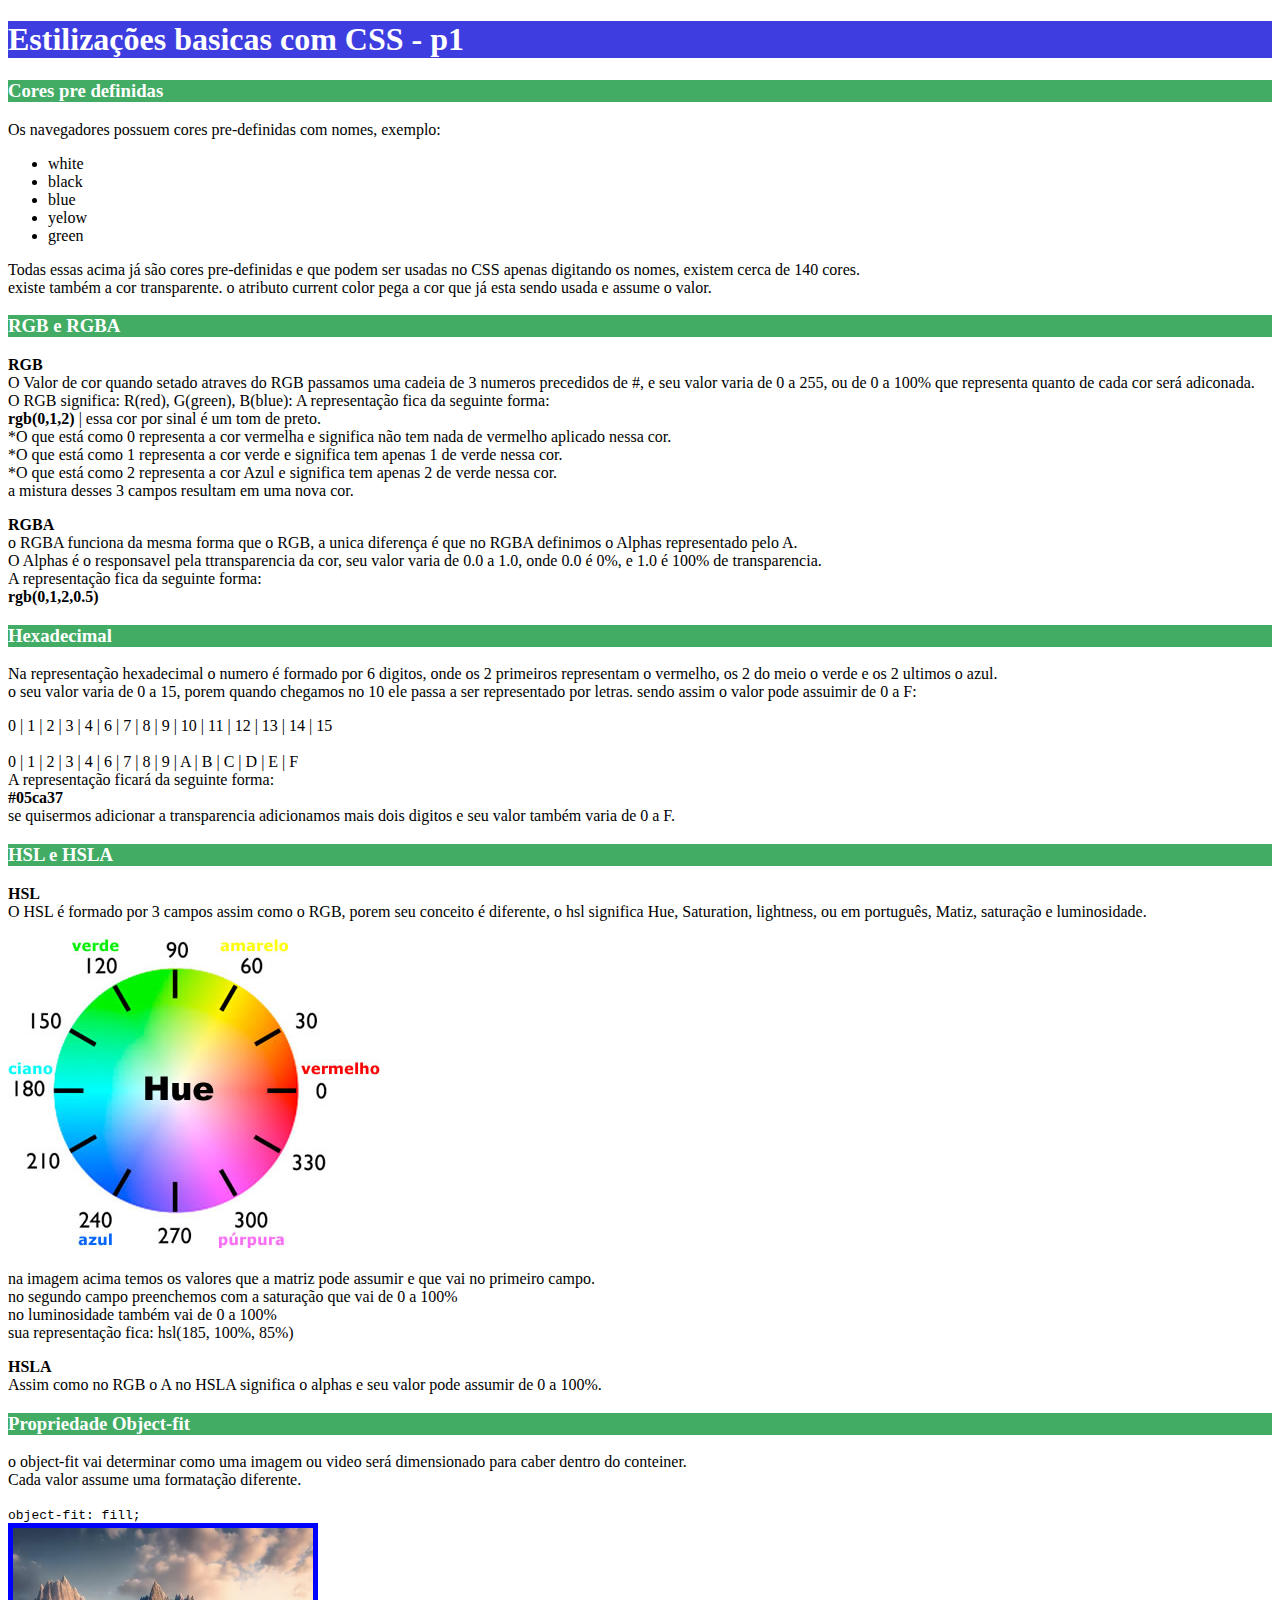
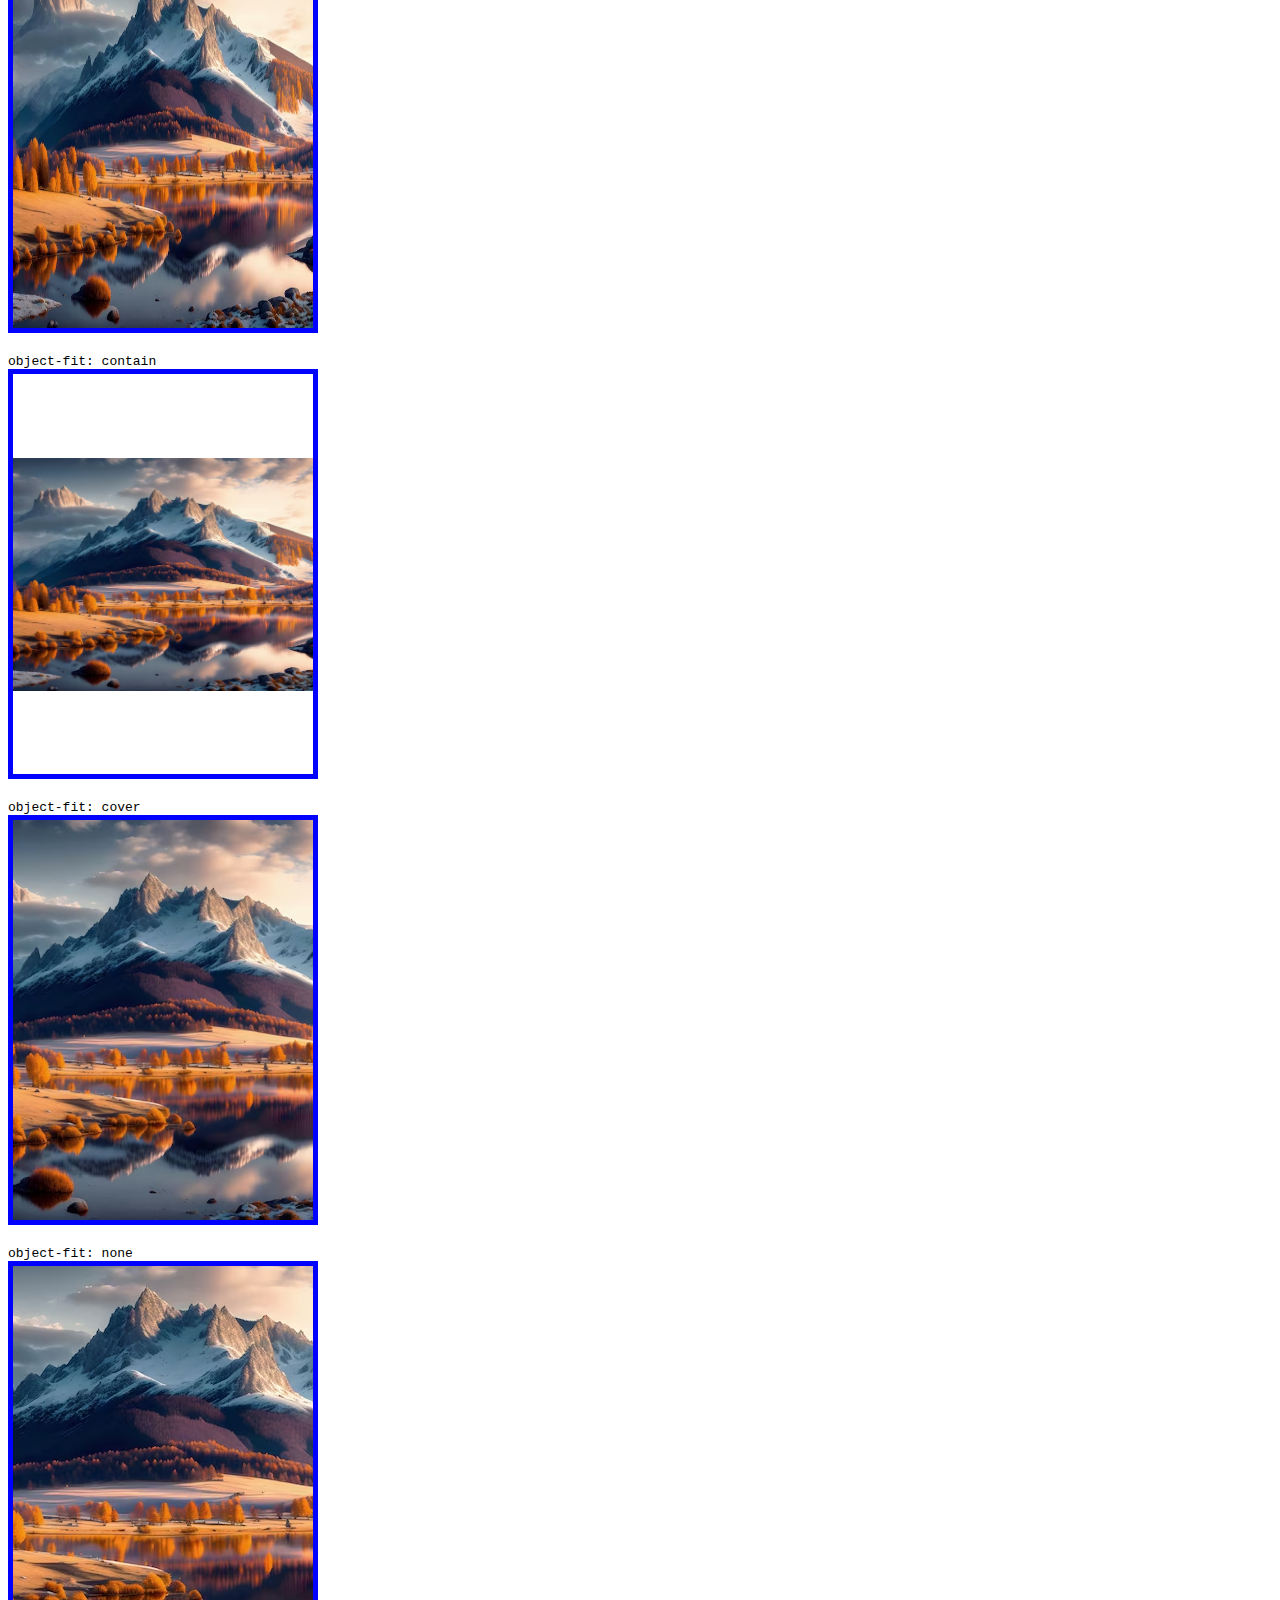
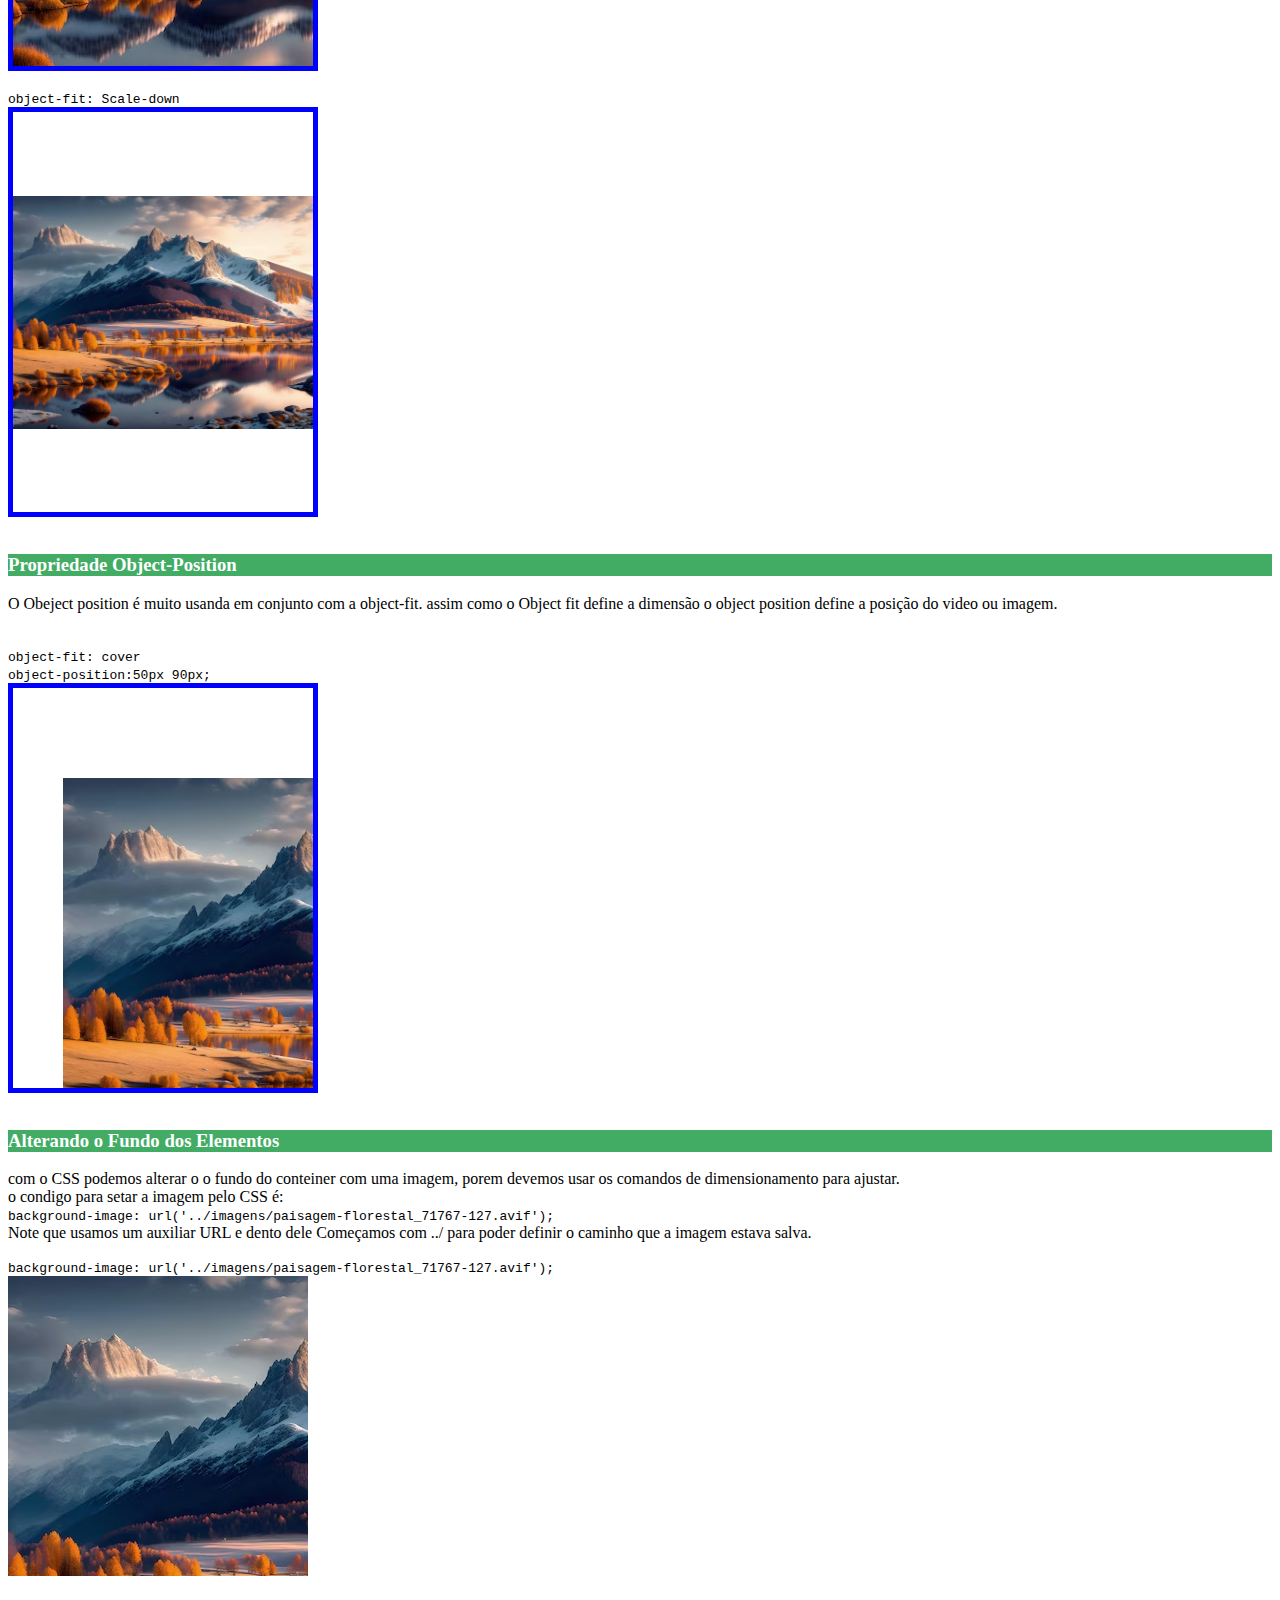
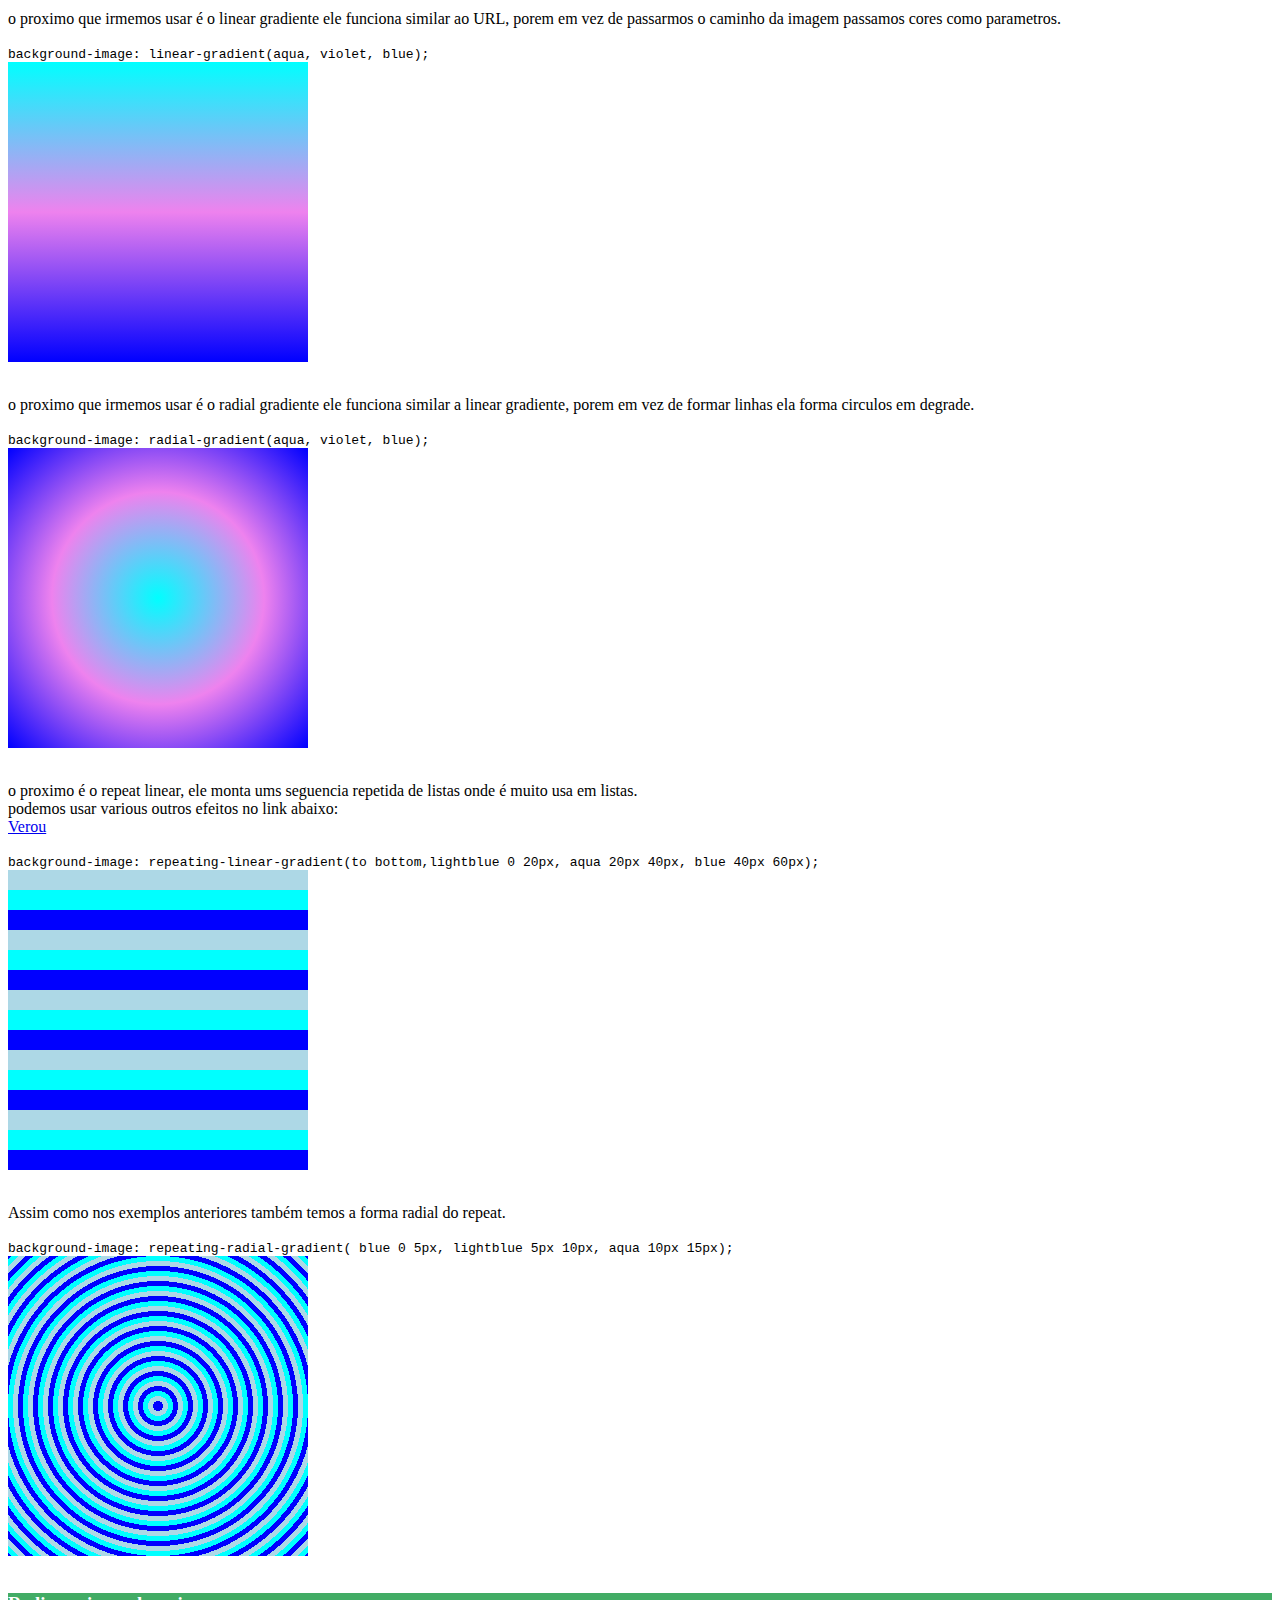
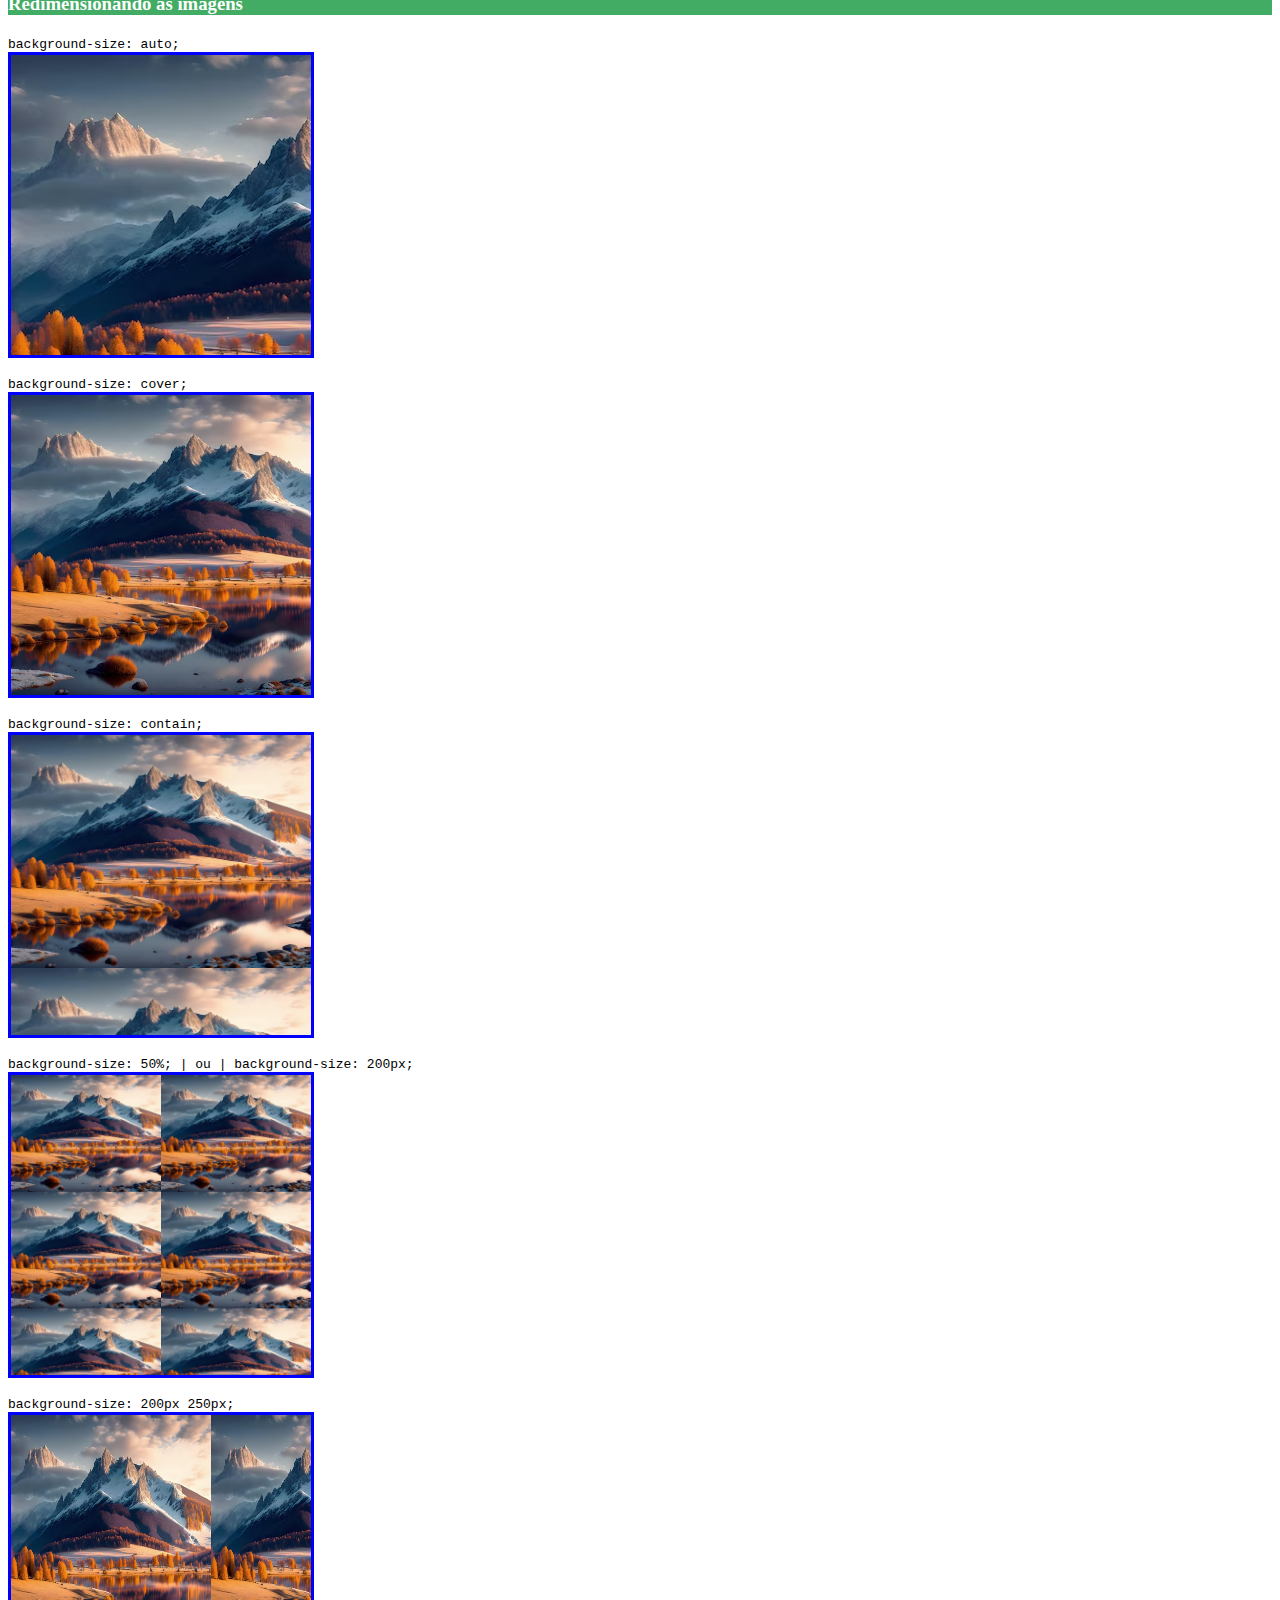
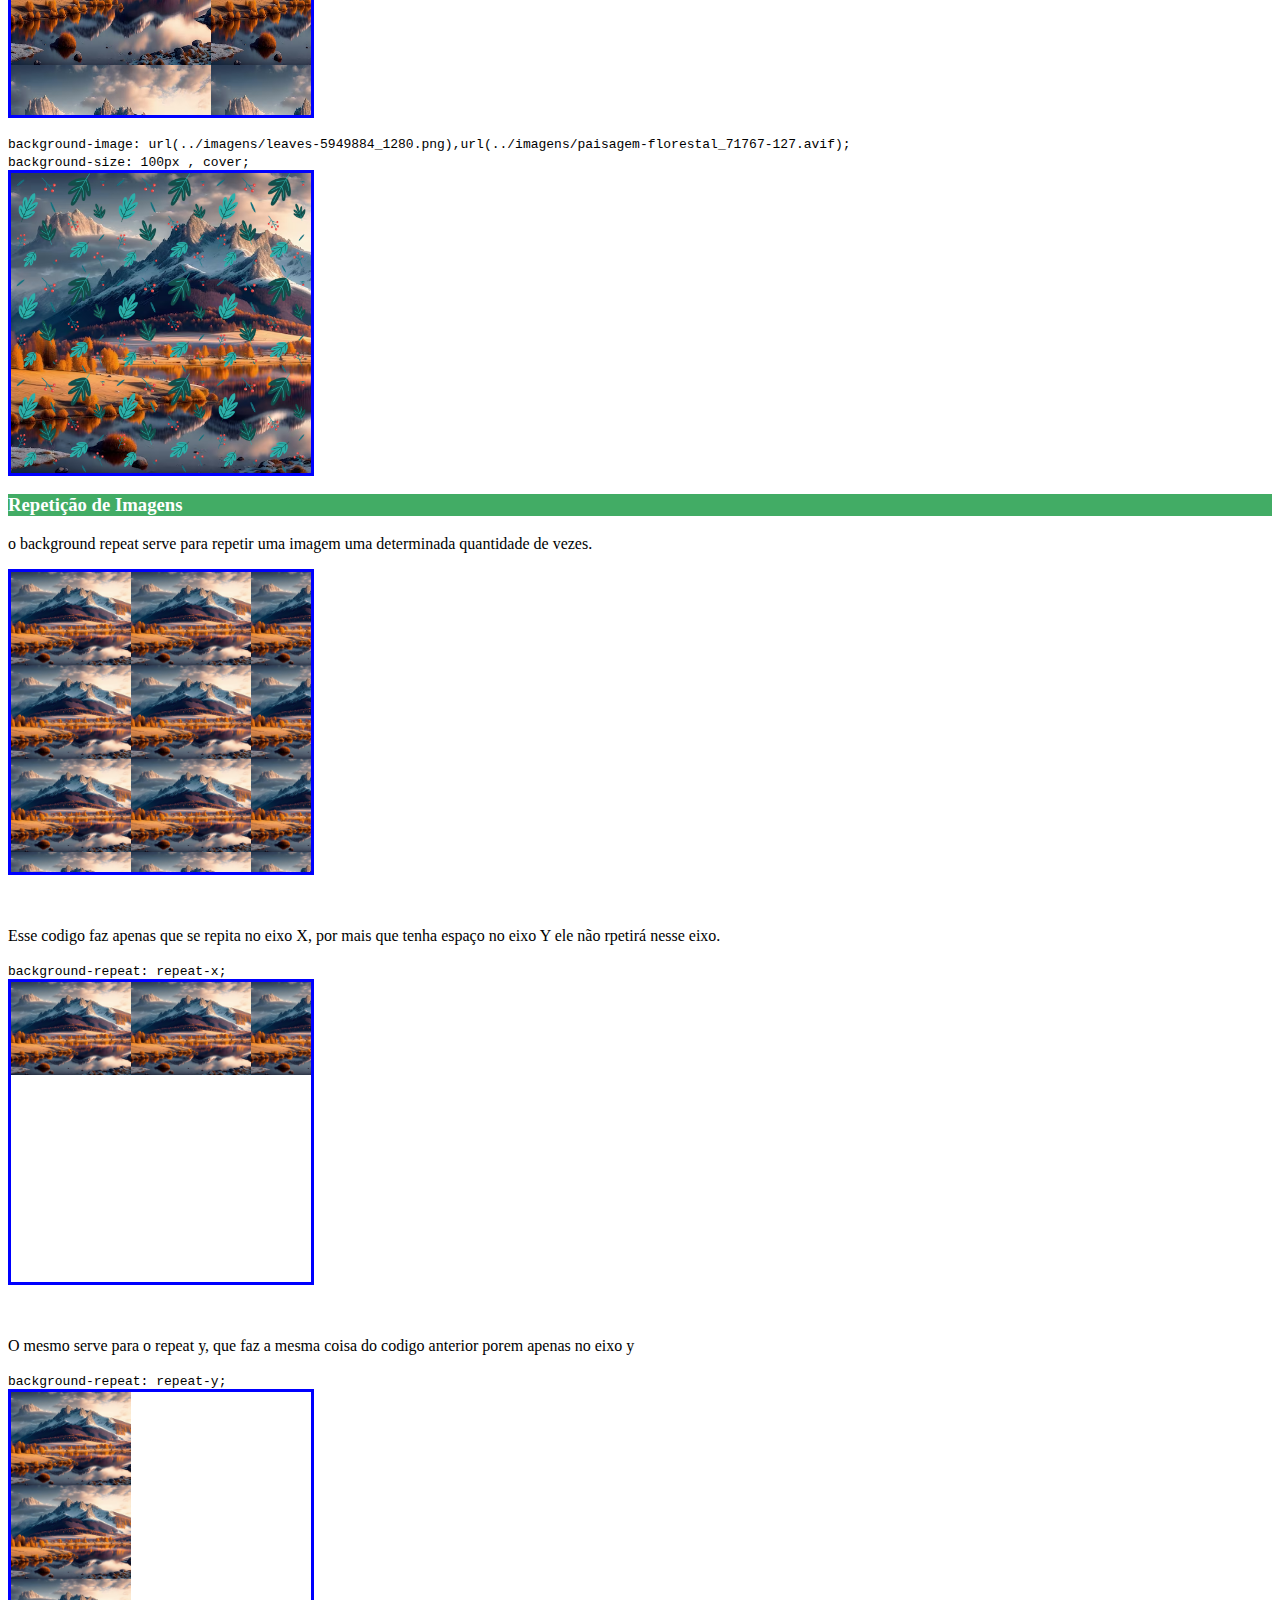
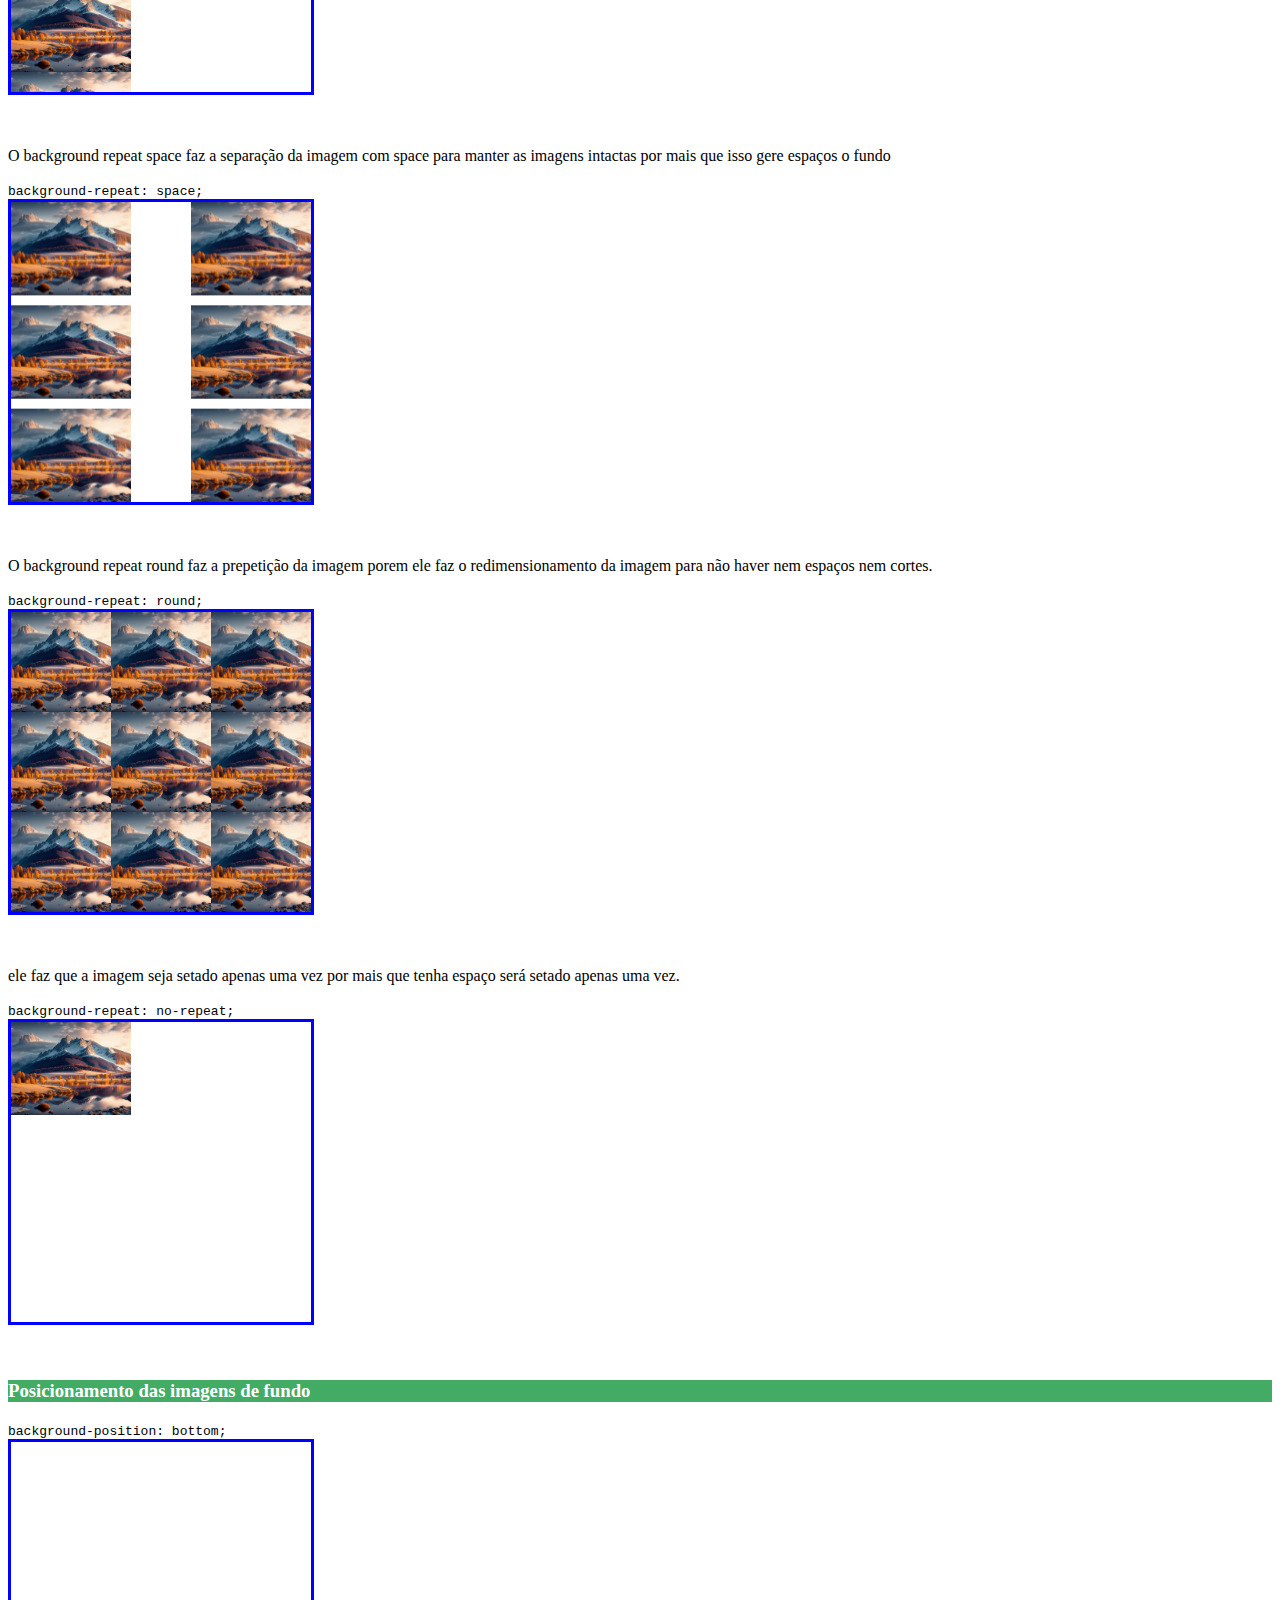
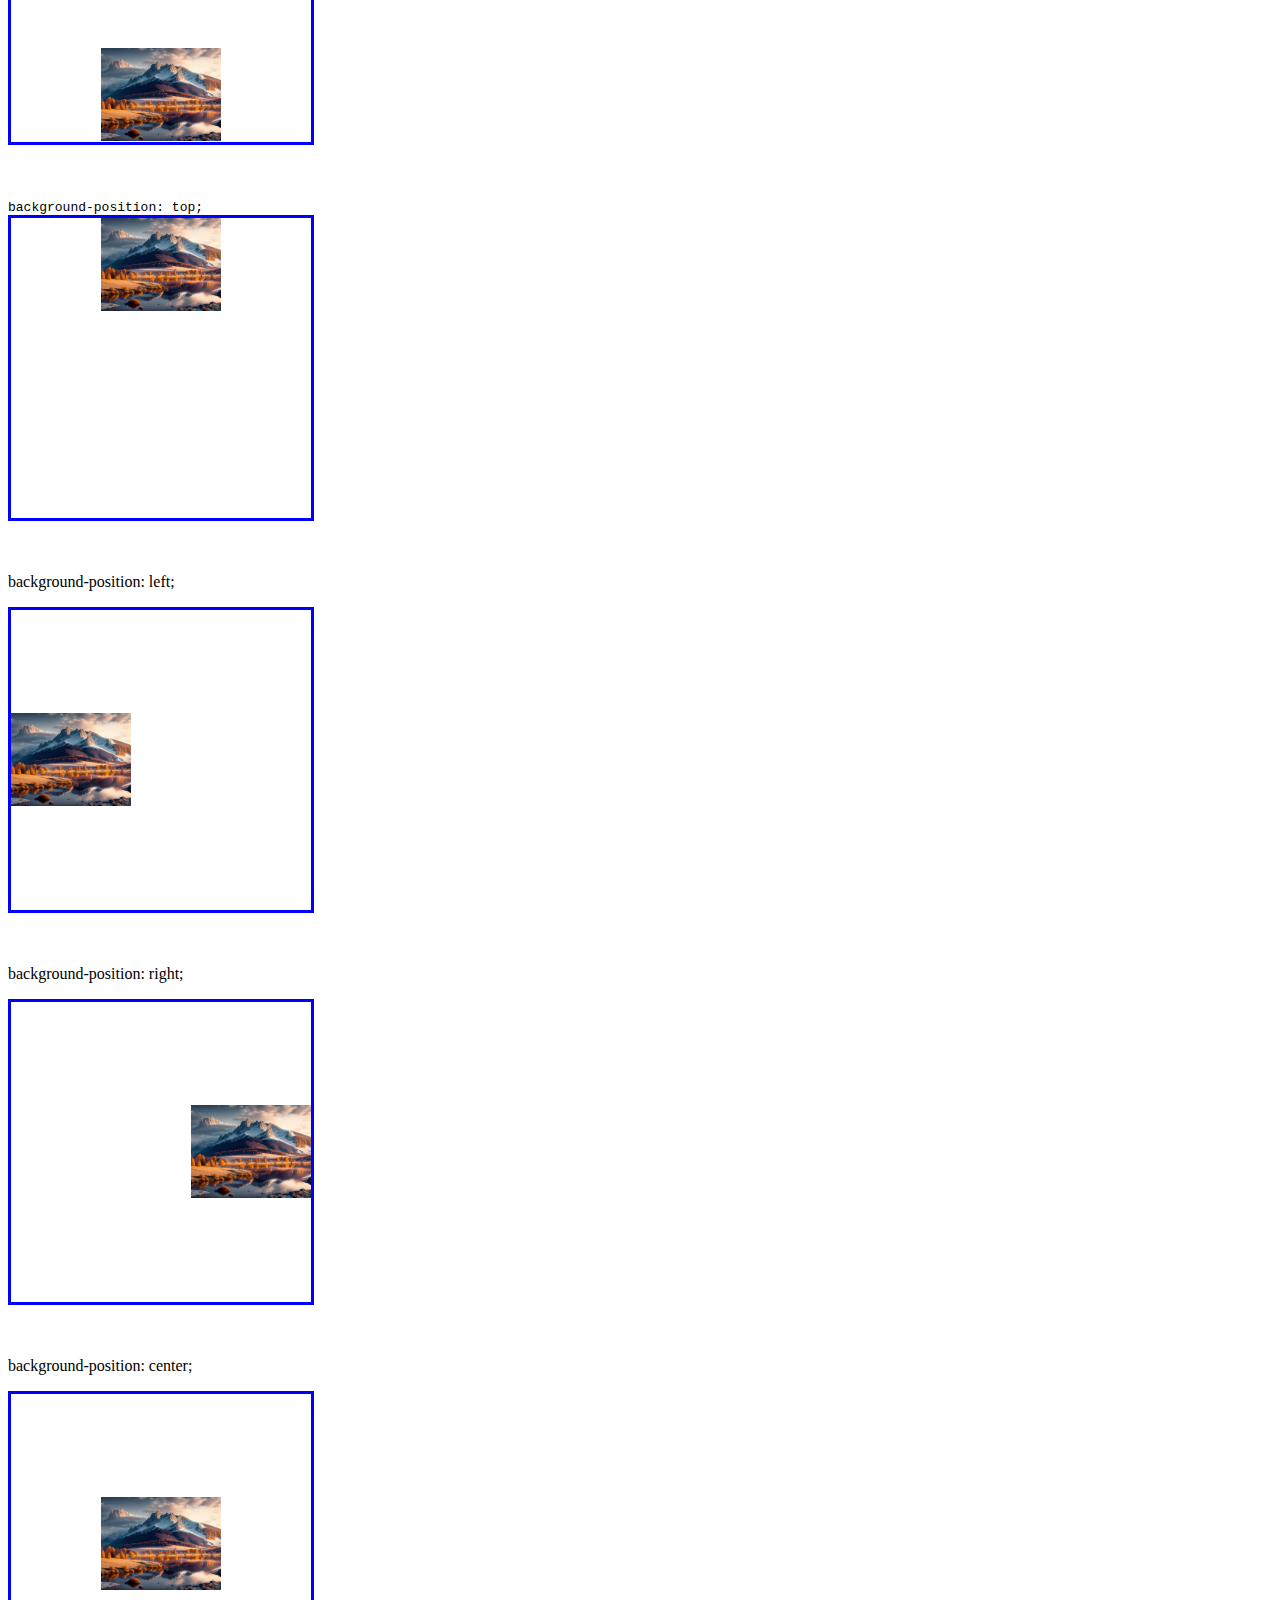
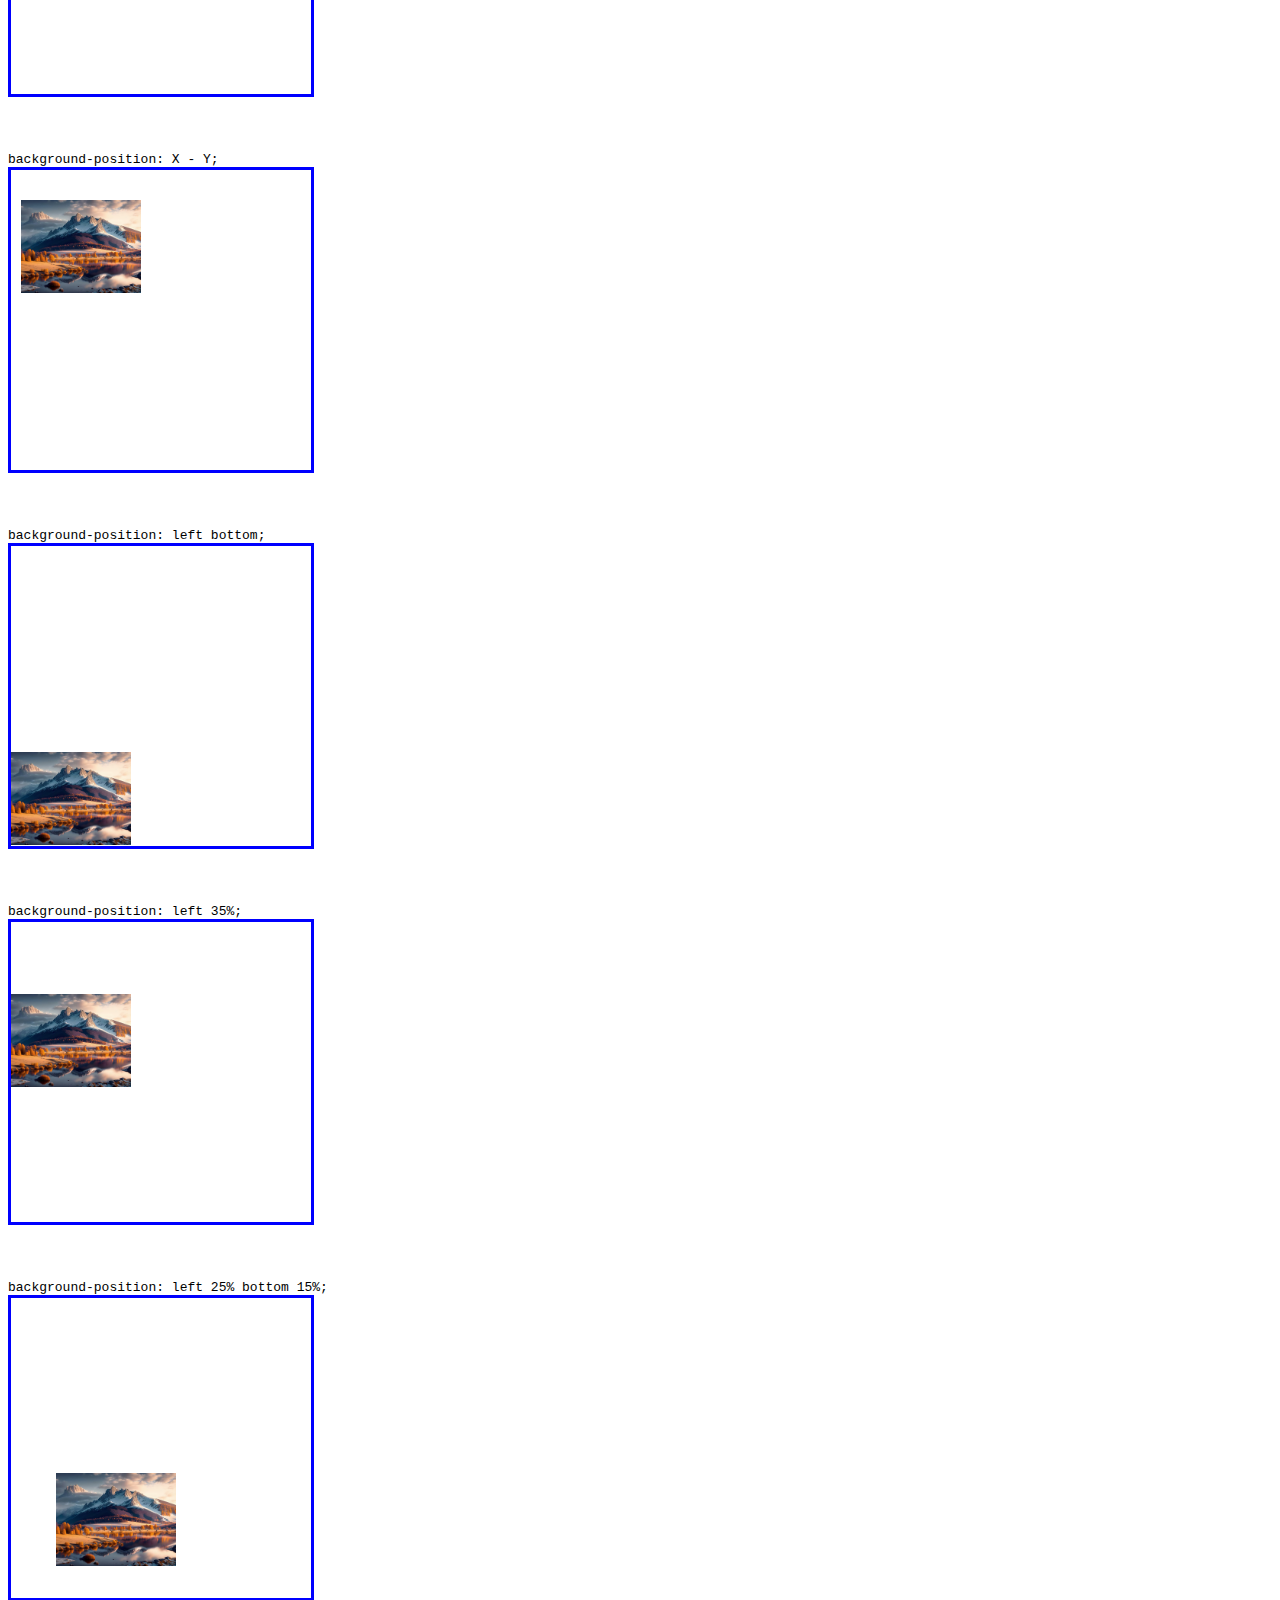
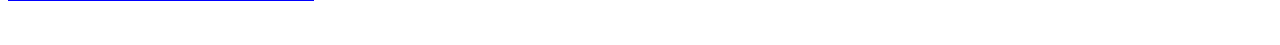
==== parte06-p1.html @ 291c3196 "Background Attachment" ====
<!DOCTYPE html>
<html lang="en">
<head>
    <meta charset="UTF-8">
    <meta name="viewport" content="width=device-width, initial-scale=1.0">
    <title>Estilizações Basicas</title>
    <link rel="stylesheet" href="assets/css/estilo_parte5.css">
    <link rel="stylesheet" href="assets/css/estilos_parte06-p1.css">
</head>
<body>

    <h1>Estilizações basicas com CSS - p1</h1>
        <h3>Cores pre definidas</h3>
            <p>Os navegadores possuem cores pre-definidas com nomes, exemplo: 
               <ul>
                  <li>white</li>
                  <li>black</li>
                  <li>blue</li>
                  <li>yelow</li>
                  <li>green</li>
                </ul>
                Todas essas acima já são cores pre-definidas e que podem ser usadas no CSS apenas digitando os nomes, existem cerca de 140 cores.
                <br> existe também a cor transparente. o atributo current color pega a cor que já esta sendo usada e assume o valor.
            </p>

        <h3>RGB e RGBA</h3>

            <p>
                <strong>RGB </strong><br>
                 O Valor de cor quando setado atraves do RGB passamos uma cadeia de 3 numeros precedidos de #, e seu valor varia de 0 a 255, ou de 0 a 100% que representa quanto de cada cor será adiconada. <br>
                 O RGB significa: R(red), G(green), B(blue):
                 A representação fica da seguinte forma: <br>
                 <strong>rgb(0,1,2) </strong>| essa cor por sinal é um tom de preto. <br>
                 *O que está como 0 representa a cor vermelha e significa não tem nada de vermelho aplicado nessa cor. <br>
                 *O que está como 1 representa a cor verde e significa tem apenas 1 de verde nessa cor. <br>
                 *O que está como 2 representa a cor Azul e significa tem apenas 2 de verde nessa cor. <br>    
                 a mistura desses 3 campos resultam em uma nova cor.
            </p>

            <p>
                 <strong>RGBA </strong><br>
                 o RGBA funciona da mesma forma que o RGB, a unica diferença é que no RGBA definimos o Alphas representado pelo A. <br>
                 O Alphas é o responsavel pela ttransparencia da cor, seu valor varia de 0.0 a 1.0, onde 0.0 é 0%, e 1.0 é 100% de transparencia. <br>
                 A representação fica da seguinte forma: <br>
                  <strong>rgb(0,1,2,0.5) </strong>
             </p>

        <h3>Hexadecimal</h3>

             <p>Na representação hexadecimal o numero é formado por 6 digitos, onde os 2 primeiros representam o vermelho, os 2 do meio o verde e os 2 ultimos o azul. <br>
                 o seu valor varia de 0 a 15, porem quando chegamos no 10 ele passa a ser representado por letras. sendo assim o valor pode assuimir de 0 a F: <br>
                 <div>0  |  1  |  2  |  3  |  4  |  6  |  7  |  8  |  9  |  10 |  11 |  12 |  13 |  14 |  15</div><br>
                 <div> 0  |  1  |  2  |  3  |  4  |  6  |  7  |  8  |  9  |  A  |  B  |  C  |  D  |  E  |  F </div>

                  A representação ficará da seguinte forma: <br>
                 <strong>#05ca37</strong> <br>
                 se quisermos adicionar a transparencia adicionamos mais dois digitos e seu valor também varia de 0 a F.
            </p>

        <h3>HSL e HSLA</h3>

            <p>
                <strong>HSL</strong> <br>
                O HSL é formado por 3 campos assim como o RGB, porem seu conceito é diferente, o hsl significa Hue, Saturation, lightness, ou em português, Matiz, saturação e luminosidade. <br><br>
                <img src="assets/imagens/roda_HSL.jpg" alt="Roda HSL"> <br> <br>
                na imagem acima temos os valores que a matriz pode assumir e que vai no primeiro campo. <br>
                no segundo campo preenchemos com a saturação que vai de 0 a 100% <br>
                no luminosidade também vai de 0 a 100% <br>
                sua representação fica:
                hsl(185, 100%, 85%)

            </p>

            <p>
                 <strong>HSLA</strong> <br>
                Assim como no RGB o A no HSLA significa o alphas e seu valor pode assumir de 0 a 100%.
             </p>

        <h3>Propriedade Object-fit</h3>
            <p>
               o object-fit vai determinar como uma imagem ou video será dimensionado para caber dentro do conteiner. <br>
                Cada valor assume uma formatação diferente.
            </p>
                <Code>object-fit: fill;</Code> <br>
                <div id="div-fill">
                    <img src="assets/imagens/paisagem-florestal_71767-127.avif" id="fill">
                </div> <br>

                <Code>object-fit: contain</Code> <br>
                <div id="div-contain">
                    <img src="assets/imagens/paisagem-florestal_71767-127.avif" id="contain">
                </div> <br>

                <Code>object-fit: cover</Code> <br>
                <div id="div-cover">
                    <img src="assets/imagens/paisagem-florestal_71767-127.avif" id="cover">
                </div> <br>

                <Code>object-fit: none</Code> <br>
                <div id="div-none">
                    <img src="assets/imagens/paisagem-florestal_71767-127.avif" id="none">
                </div> <br>

                <Code>object-fit: Scale-down</Code> <br>
                <div id="div-Scale-down">
                    <img src="assets/imagens/paisagem-florestal_71767-127.avif" id="Scale-down">
                </div> <br>

        <h3>Propriedade Object-Position</h3>
            <p>
                O Obeject position é muito usanda em conjunto com a object-fit. assim como o Object fit define a dimensão o object position define a posição do video ou imagem.
            </p> <br>

            <Code>object-fit: cover <br>
                  object-position:50px 90px;
            </Code> <br>
                <div id="div-cover-p">
                    <img src="assets/imagens/paisagem-florestal_71767-127.avif" id="cover-p">
                </div> <br>

        <h3>Alterando o Fundo dos Elementos</h3>
            <p>
                com o CSS podemos alterar o o fundo do conteiner com uma imagem, porem devemos usar os comandos de dimensionamento para ajustar. <br>
                o condigo para setar a imagem pelo CSS é: <br>
                <code> background-image: url('../imagens/paisagem-florestal_71767-127.avif');</code> <br>
                Note que usamos um auxiliar URL e dento dele Começamos com ../ para poder definir o caminho que a imagem estava salva.
            
            </p>

            <code> background-image: url('../imagens/paisagem-florestal_71767-127.avif');</code>
            <div class="exemplo01"></div> <br>

            <p>
                o proximo que irmemos usar é o linear gradiente ele funciona similar ao URL, porem em vez de passarmos o caminho da imagem passamos cores como parametros.
            </p>

            <code> background-image: linear-gradient(aqua, violet, blue);</code>
            <div class="exemplo02"></div> <br>

            <p>
                o proximo que irmemos usar é o radial gradiente ele funciona similar a linear gradiente, porem em vez de formar linhas ela forma circulos em degrade.
            </p>

            <code>background-image: radial-gradient(aqua, violet, blue);</code>
            <div class="exemplo03"></div> <br>

            <p>
                o proximo é o repeat linear, ele monta ums seguencia repetida de listas onde é muito usa em listas. <br>
                podemos usar various outros efeitos no link abaixo: <br>
                <a href="https://projects.verou.me/css3patterns/" target="_blank"> Verou</a>
            </p>

            <code>background-image: repeating-linear-gradient(to bottom,lightblue 0 20px, aqua 20px 40px, blue 40px 60px);</code>
            <div class="exemplo04"></div> <br>

            <p>
                Assim como nos exemplos anteriores também temos a forma radial do repeat.
            </p>

            <code>background-image: repeating-radial-gradient( blue 0 5px, lightblue 5px 10px, aqua 10px 15px);</code>
            <div class="exemplo05"></div> <br>


        <h3>Redimensionando as imagens</h3>

            <p></p>
            <code>background-size: auto;</code>
            <div class="exe-bksize"></div>

            <p></p>
            <code>background-size: cover;</code>
            <div class="exe-bksize" id="bk-cover"></div>

            <p></p>
            <code>background-size: contain;</code>
            <div class="exe-bksize" id="bk-contain"></div>

            <p></p>
            <code>background-size: 50%;  | ou |  background-size: 200px;</code>
            <div class="exe-bksize" id="bk-tamanho"></div>

            <p></p>
            <code>background-size: 200px 250px;</code>
            <div class="exe-bksize" id="bk-exemplo-x-y"></div>

            <p></p>
            <code>background-image: url(../imagens/leaves-5949884_1280.png),url(../imagens/paisagem-florestal_71767-127.avif); <br>
                  background-size: 100px , cover;</code>
            <div class="exe-bksize" id="bk-exemplodecamadas"></div>

        <h3>Repetição de Imagens</h3>

            <p>o background repeat serve para repetir uma imagem uma determinada quantidade de vezes. <br>
            
            </p>
            <code></code>
            <div class="exe-bksize" id="bk-repeat01"></div> <br> <br>

            <p>Esse codigo faz apenas que se repita no eixo X, por mais que tenha espaço no eixo Y ele não rpetirá nesse eixo.

            </p>
            <code>background-repeat: repeat-x;</code>
            <div class="exe-bksize" id="bk-repeat02"></div> <br> <br>

            <p>O mesmo serve para o repeat y, que faz a mesma coisa do codigo anterior porem apenas no eixo y</p>
            <code>background-repeat: repeat-y;</code>
            <div class="exe-bksize" id="bk-repeat03"></div> <br><br>


            <p>O background repeat space faz a separação da imagem com space para manter as imagens intactas por mais que isso gere espaços o fundo </p>
            <code>background-repeat: space;</code>
            <div class="exe-bksize" id="bk-repeat04"></div> <br><br>

            <p>O background repeat round faz a prepetição da imagem porem ele faz o redimensionamento da imagem para não haver nem espaços nem cortes.</p>
            <code>background-repeat: round;</code>
            <div class="exe-bksize" id="bk-repeat05"></div> <br><br>

            <p>ele faz que a imagem seja setado apenas uma vez por mais que tenha espaço será setado apenas uma vez.</p>
            <code>background-repeat: no-repeat;</code>
            <div class="exe-bksize" id="bk-repeat06"></div> <br><br>
        
        <h3>Posicionamento das imagens de fundo</h3>

            <p></p>
            <code>background-position: bottom;</code>
            <div class="exe-bksize" id="bk-Position01"></div> <br><br>

            <p></p>
            <code>background-position: top;</code>
            <div class="exe-bksize" id="bk-Position02"></div> <br><br>

            <p>background-position: left;</p>
            <code></code>
            <div class="exe-bksize" id="bk-Position03"></div> <br><br>

            <p>background-position: right;</p>
            <code></code>
            <div class="exe-bksize" id="bk-Position04"></div> <br><br>

            <p>background-position: center;</p>
            <code></code>
            <div class="exe-bksize" id="bk-Position05"></div> <br><br>

            <p></p>
            <code>background-position: X - Y;</code>
            <div class="exe-bksize" id="bk-Position06"></div> <br><br>

            <p></p>
            <code>background-position:  left bottom;</code>
            <div class="exe-bksize" id="bk-Position07"></div> <br><br>

            <p></p>
            <code>background-position: left 35%;</code>
            <div class="exe-bksize" id="bk-Position08"></div> <br><br>

            <p></p>
            <code>background-position: left 25% bottom 15%;</code>
            <div class="exe-bksize" id="bk-Position09"></div> <br><br>

      


</body>
</html>
---- assets/css/estilo_parte5.css ----
h1{
    background: rgb(61, 61, 224);
    color: rgb(255, 255, 255);

}

h3{
    background-color: rgb(66, 172, 101);
    color: rgb(255, 255, 255);
}

#fill{
    width: 100%;
    height: 100%;
    object-fit: fill;

}

#div-fill{
    width: 300px;
    height: 400px;
    border: 5px solid blue;
}

#contain{
    width: 100%;
    height: 100%;
    object-fit: contain;

}

#div-contain{
    width: 300px;
    height: 400px;
    border: 5px solid blue;
}

#cover{
    width: 100%;
    height: 100%;
    object-fit: cover;

}

#div-cover{
    width: 300px;
    height: 400px;
    border: 5px solid blue;
}

#none{
    width: 100%;
    height: 100%;
    object-fit: none;

}

#div-none{
    width: 300px;
    height: 400px;
    border: 5px solid blue;
}

#Scale-down{
    width: 100%;
    height: 100%;
    object-fit: scale-down;

}

#div-Scale-down{
    width: 300px;
    height: 400px;
    border: 5px solid blue;
}

#cover-p{
    width: 100%;
    height: 100%;
    object-fit: cover;
    object-position: 50px 90px;

}

#div-cover-p{
    width: 300px;
    height: 400px;
    border: 5px solid blue;
}
---- assets/css/estilos_parte06-p1.css ----
.exemplo01{
    width: 300px;
    height: 300px;
    background-color: aqua;
    background-image: url('../imagens/paisagem-florestal_71767-127.avif');

}

.exemplo02{
    width: 300px;
    height: 300px;
    background-color: aqua;
    background-image: linear-gradient(aqua, violet, blue);

}

.exemplo03{
    width: 300px;
    height: 300px;
    background-color: aqua;
    background-image: radial-gradient(aqua, violet, blue);

}

.exemplo04{
    width: 300px;
    height: 300px;
    background-color: aqua;
    background-image: repeating-linear-gradient(to bottom,lightblue 0 20px, aqua 20px 40px, blue 40px 60px);
}

.exemplo05{
    width: 300px;
    height: 300px;
    background-color: aqua;
    background-image: repeating-radial-gradient( blue 0 5px, lightblue 5px 10px, aqua 10px 15px);
}

.exe-bksize{
    width: 300px;
    height: 300px;
    background-image: url(../imagens/paisagem-florestal_71767-127.avif);
    border: 3px solid blue;
}

#bk-cover{
    background-size: cover;
}

#bk-contain{
    background-size: contain;
}

#bk-tamanho{
    background-size: 50%;
    /* background-size: 200px;*/
}

#bk-exemplo-x-y{
    background-size: 200px 250px;
}

#bk-exemplodecamadas{
    background-image: url(../imagens/leaves-5949884_1280.png),url(../imagens/paisagem-florestal_71767-127.avif);
    background-size: 100px , cover;
}

#bk-repeat01{
    background-size: 120px;
    border: 3PX solid blue;

}

#bk-repeat02{
    background-size: 120px;
    background-repeat: repeat-x;
    border: 3PX solid blue;

}

#bk-repeat03{
    background-size: 120px;
    border: 3PX solid blue;
    background-repeat: repeat-y;

}

#bk-repeat04{
    background-size: 120px;
    border: 3PX solid blue;
    background-repeat: space;

}

#bk-repeat05{
    background-size: 120px;
    border: 3PX solid blue;
    background-repeat: round;

}


#bk-repeat06{
    background-size: 120px;
    border: 3PX solid blue;
    background-repeat: no-repeat;

}

#bk-Position01{
    background-size: 120px;
    background-repeat: no-repeat;
    background-position: bottom;

}

#bk-Position02{
    background-size: 120px;
    background-repeat: no-repeat;
    background-position: top;

}

#bk-Position03{
    background-size: 120px;
    background-repeat: no-repeat;
    background-position: left;

}

#bk-Position04{
    background-size: 120px;
    background-repeat: no-repeat;
    background-position: right;

}

#bk-Position05{
    background-size: 120px;
    background-repeat: no-repeat;
    background-position: center;

}

#bk-Position06{
    background-size: 120px;
    background-repeat: no-repeat;
    background-position: 10px 30px;

}

#bk-Position07{
    background-size: 120px;
    background-repeat: no-repeat;
    background-position:  left bottom;

}

#bk-Position08{
    background-size: 120px;
    background-repeat: no-repeat;
    background-position: left 35%;

}

#bk-Position09{
    background-size: 120px;
    background-repeat: no-repeat;
    background-position: left 25% bottom 15%;

}
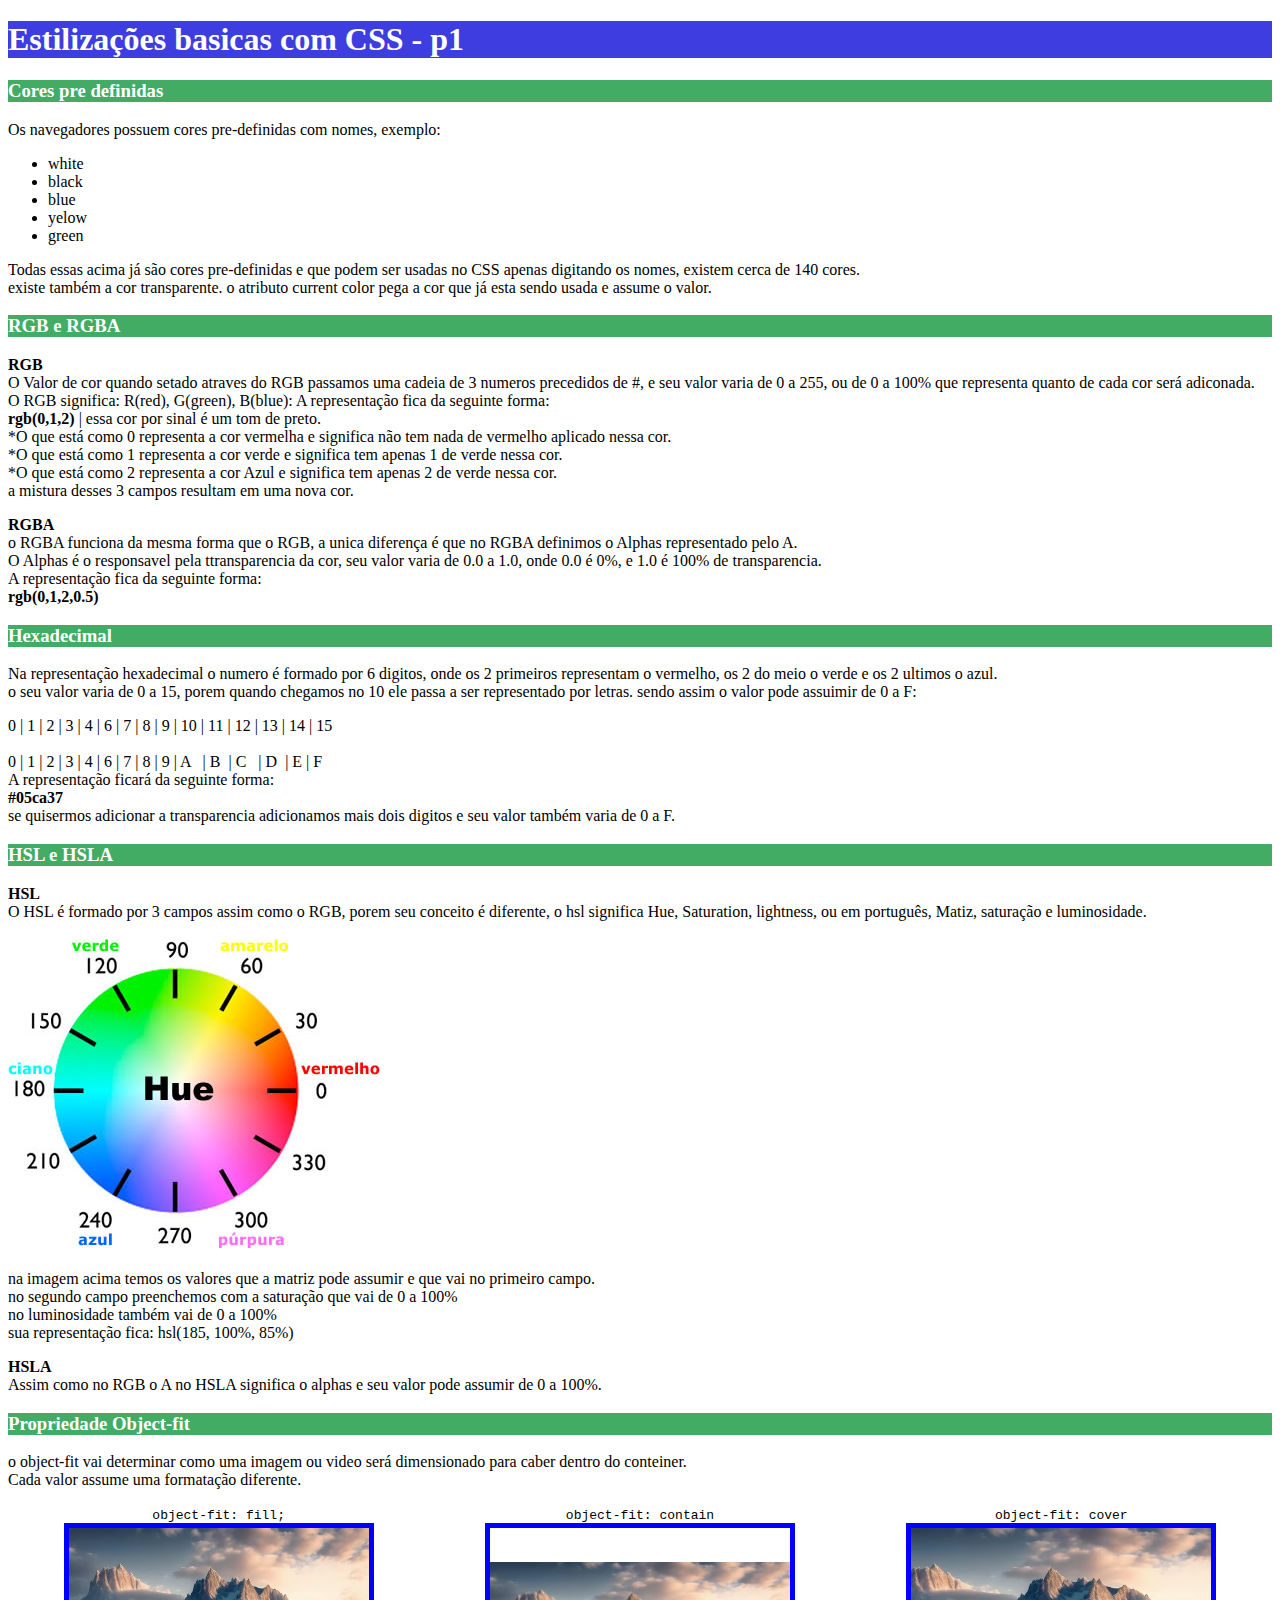
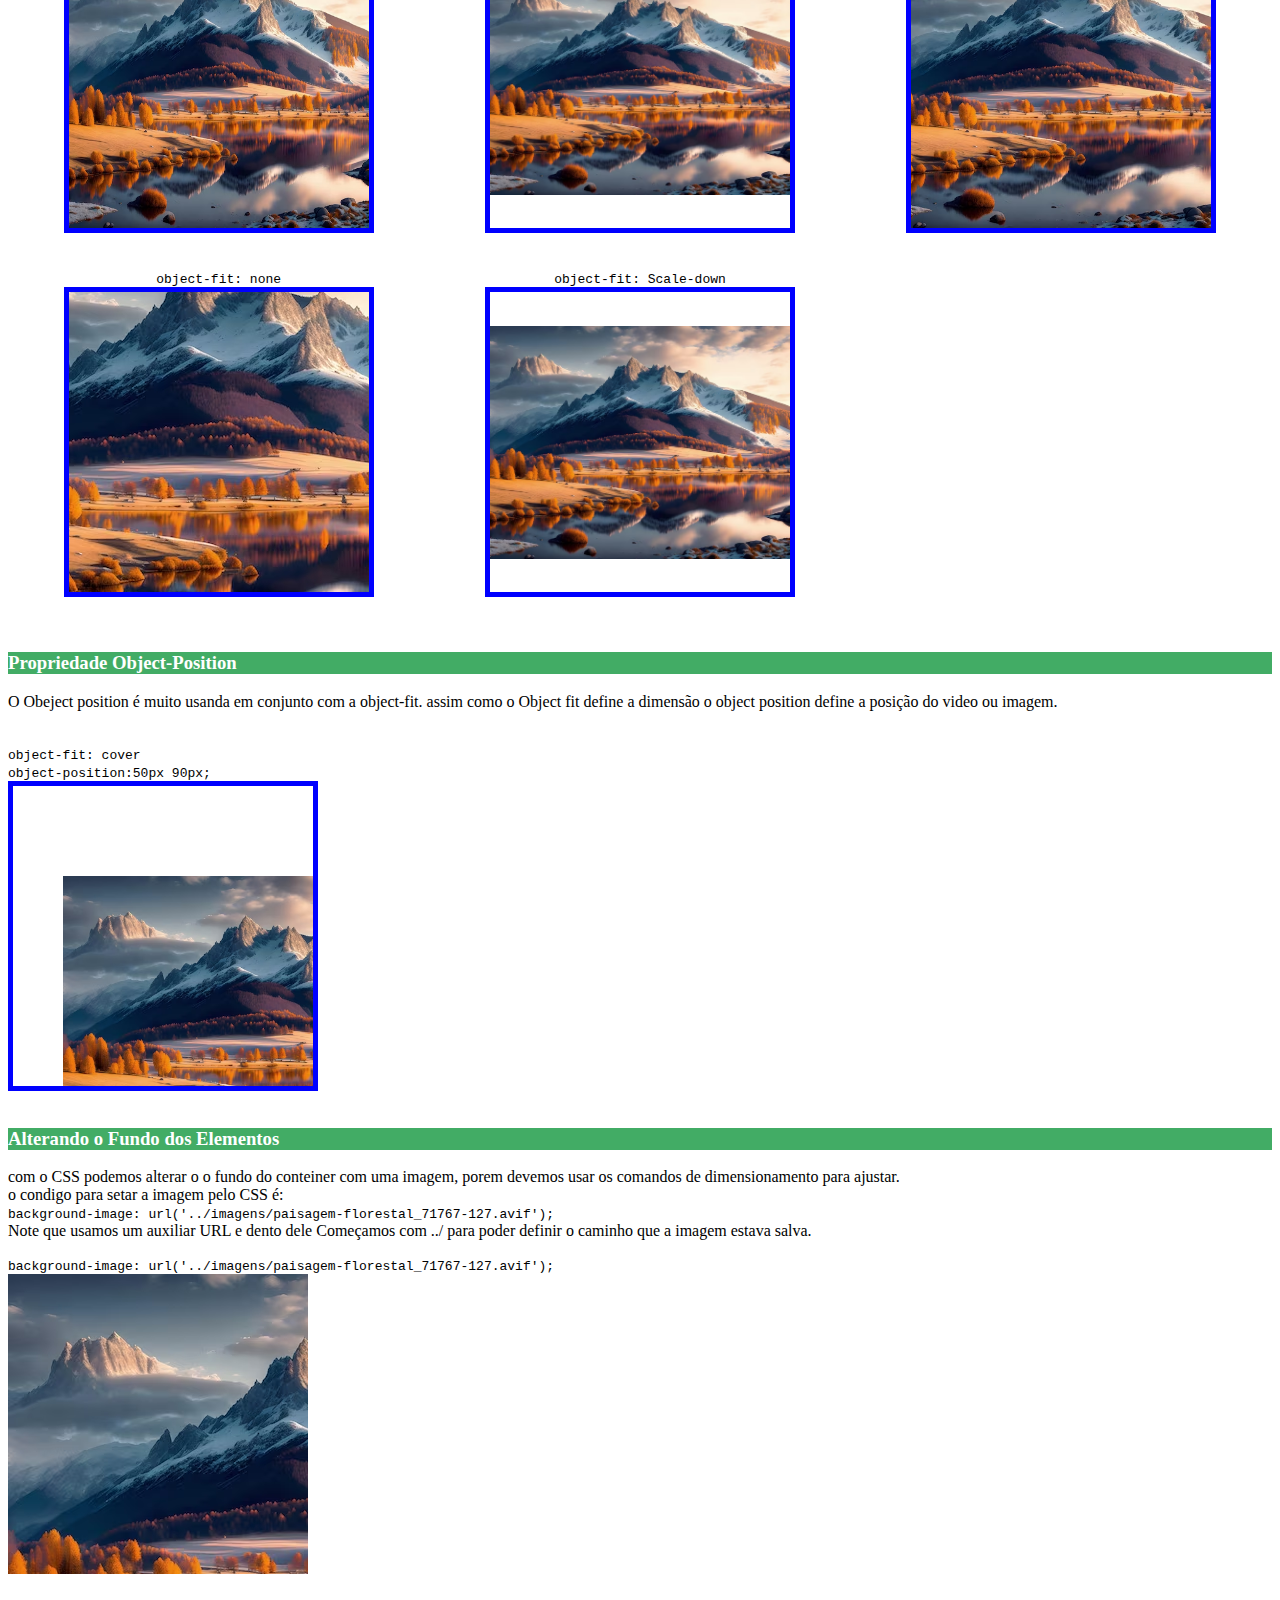
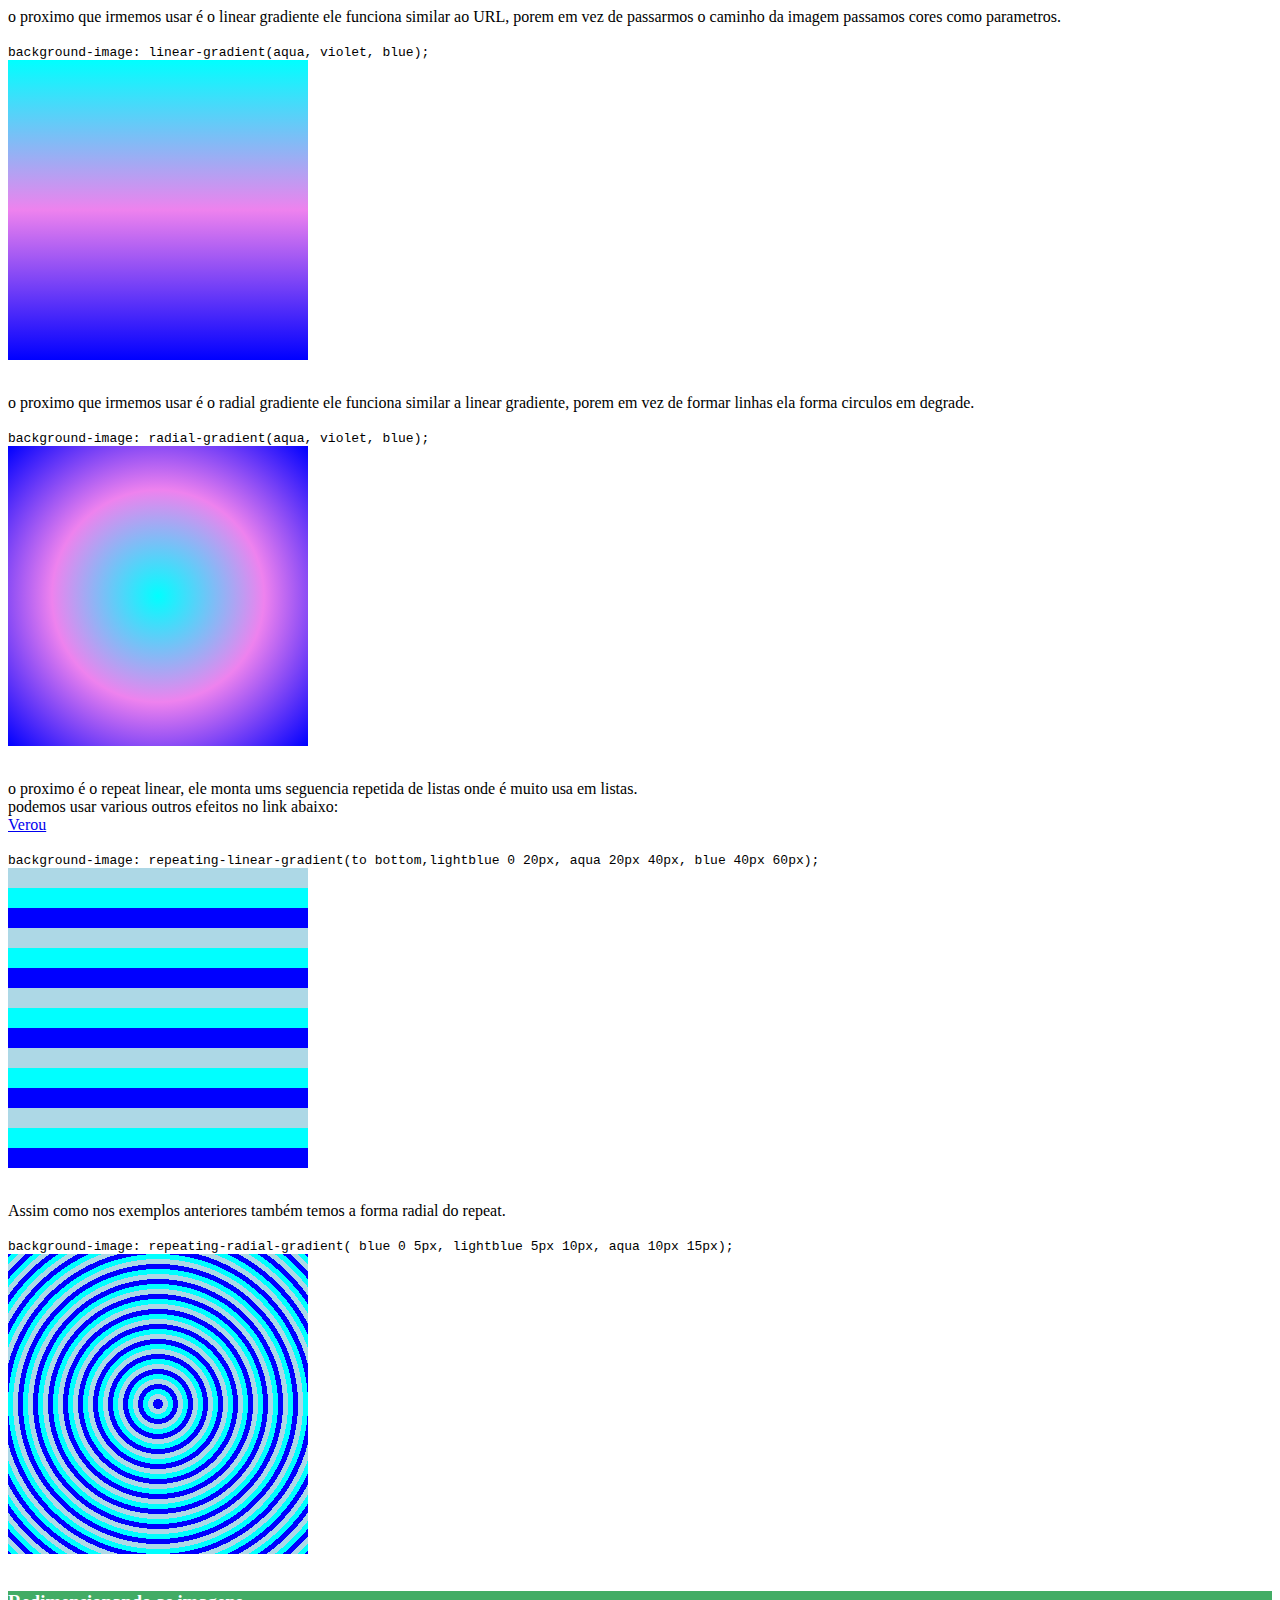
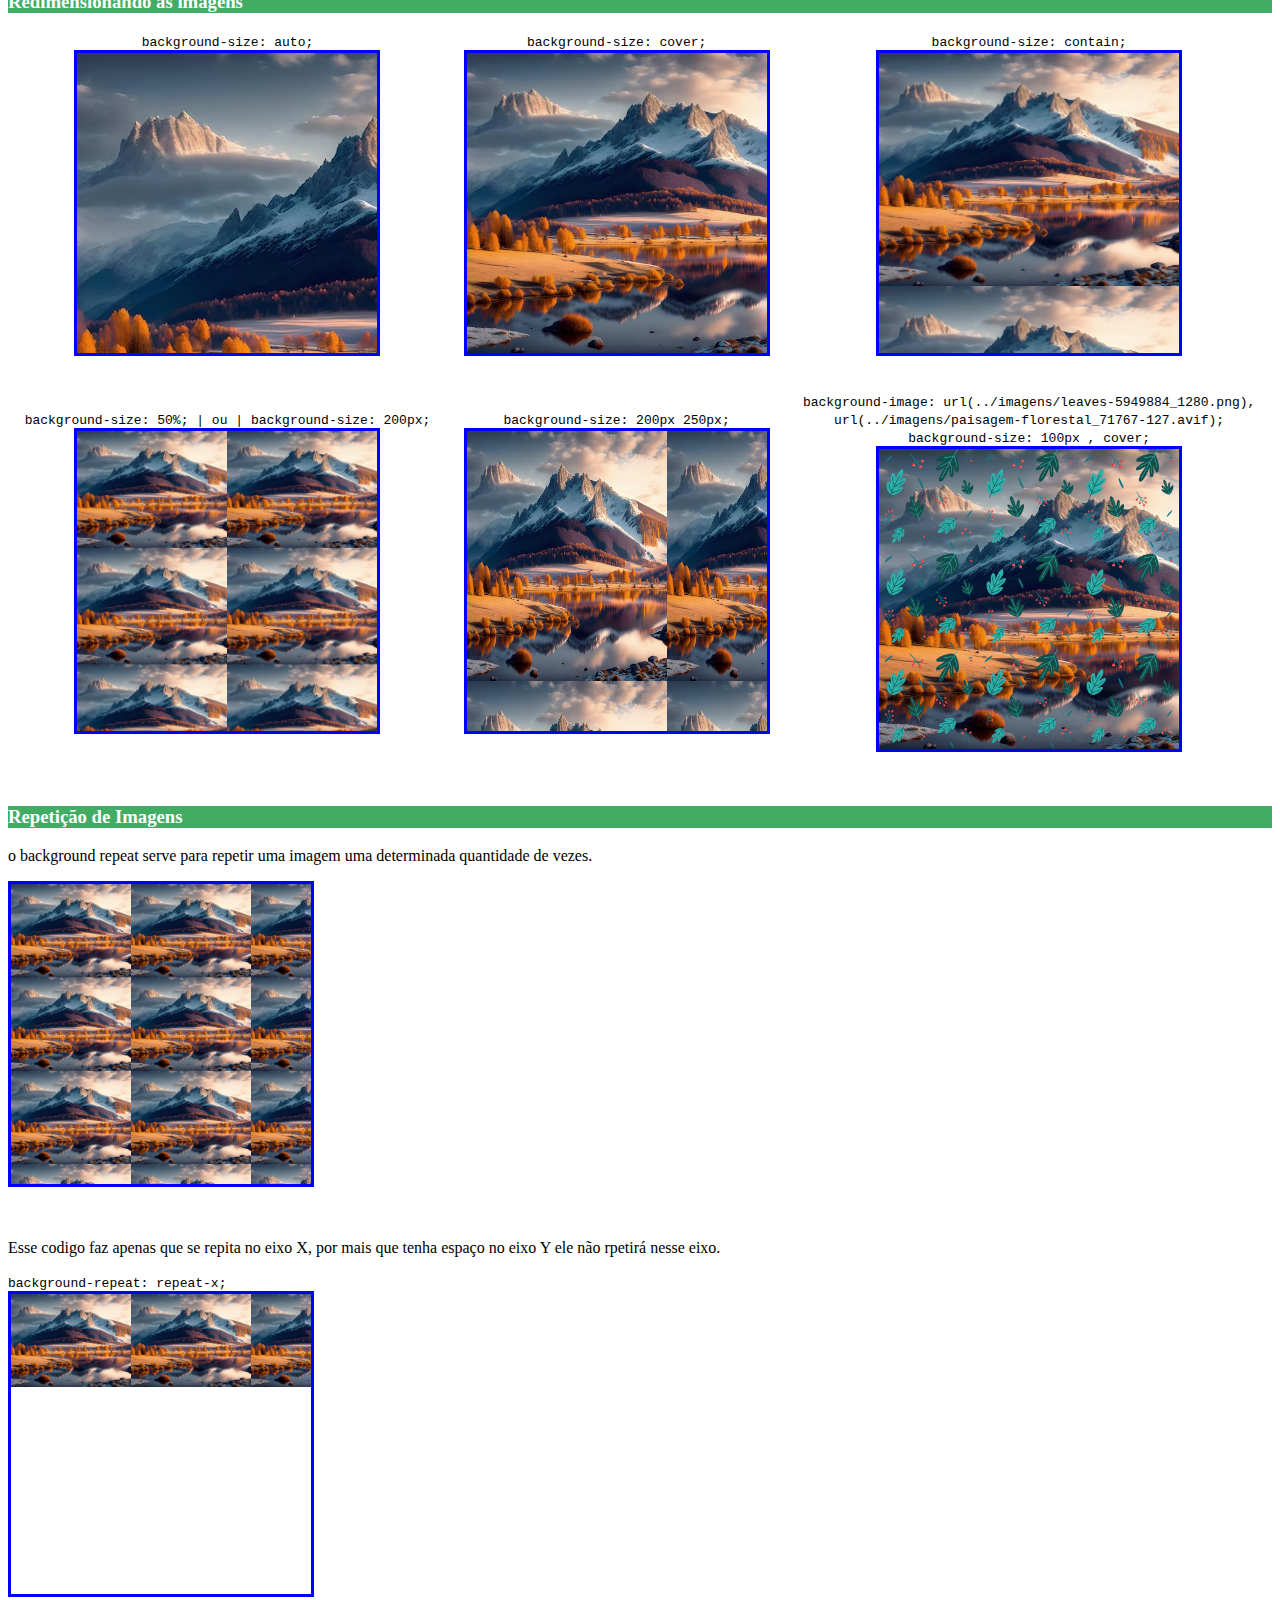
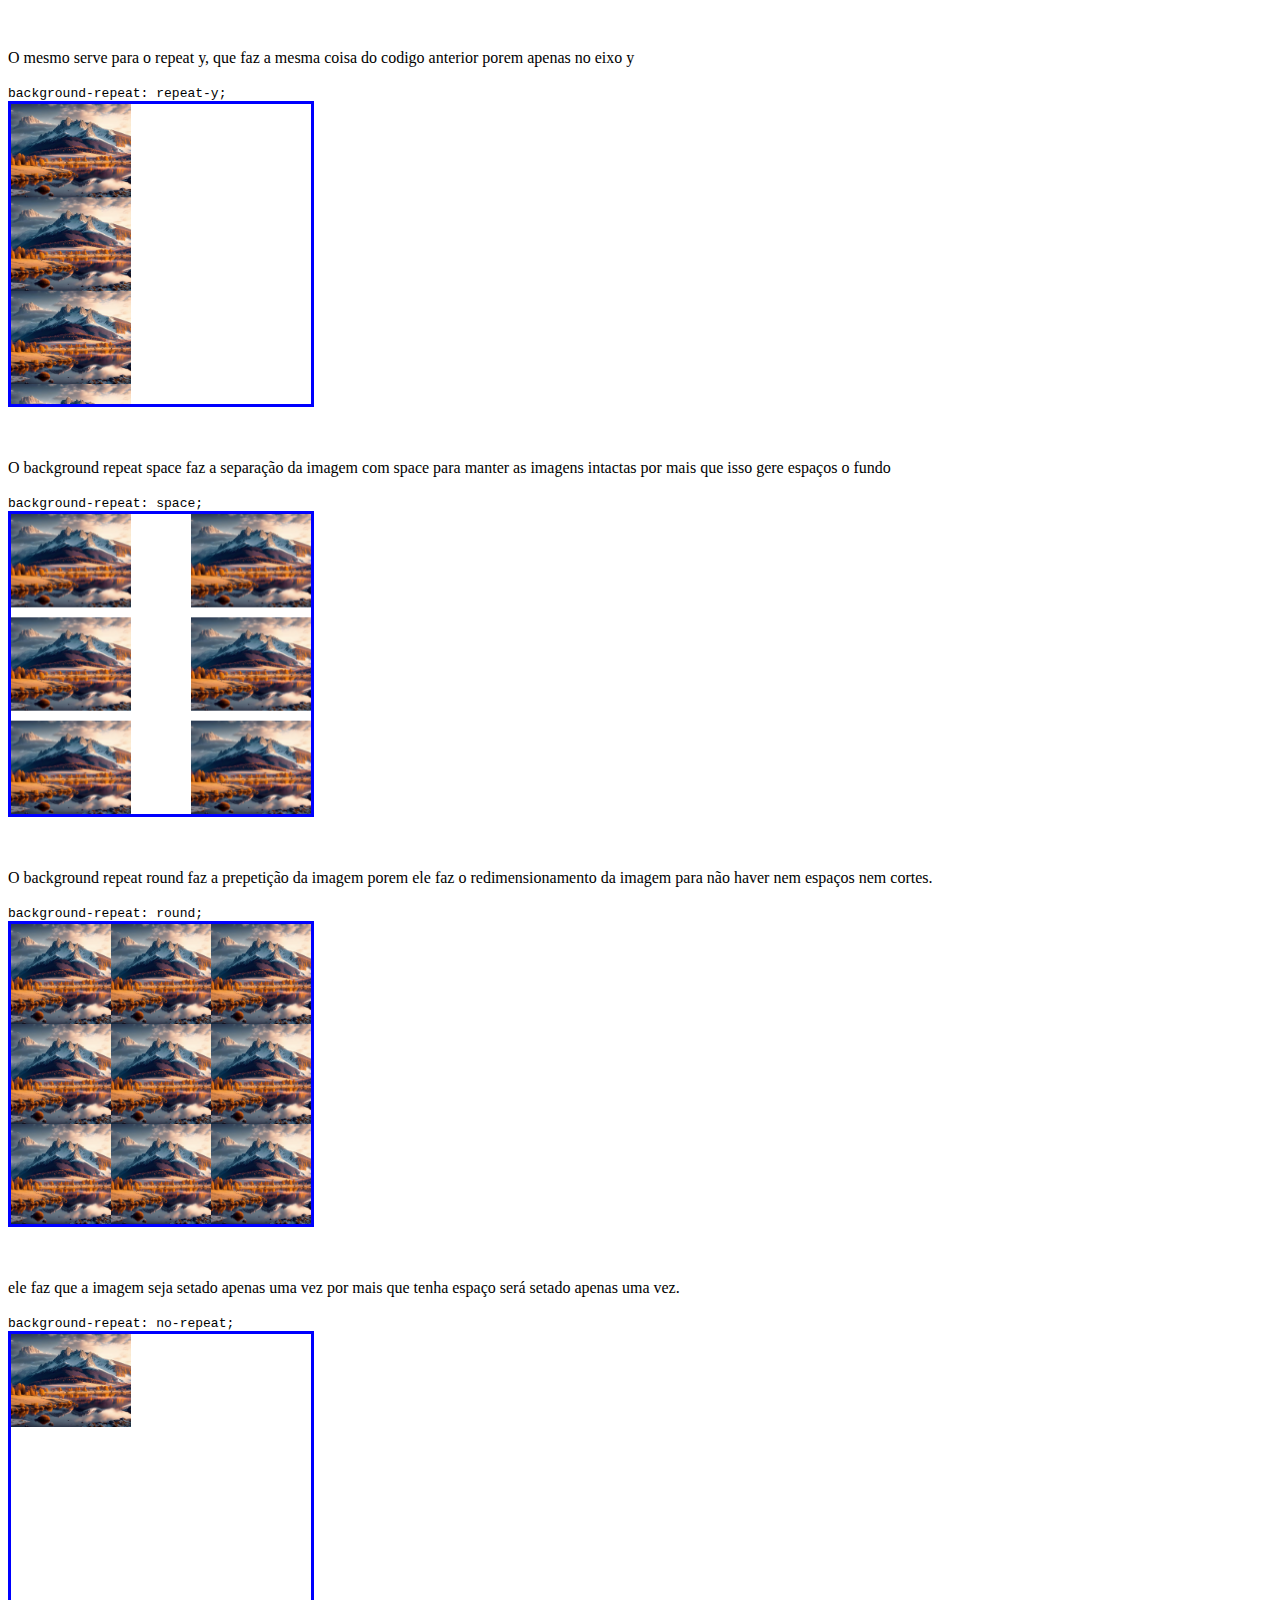
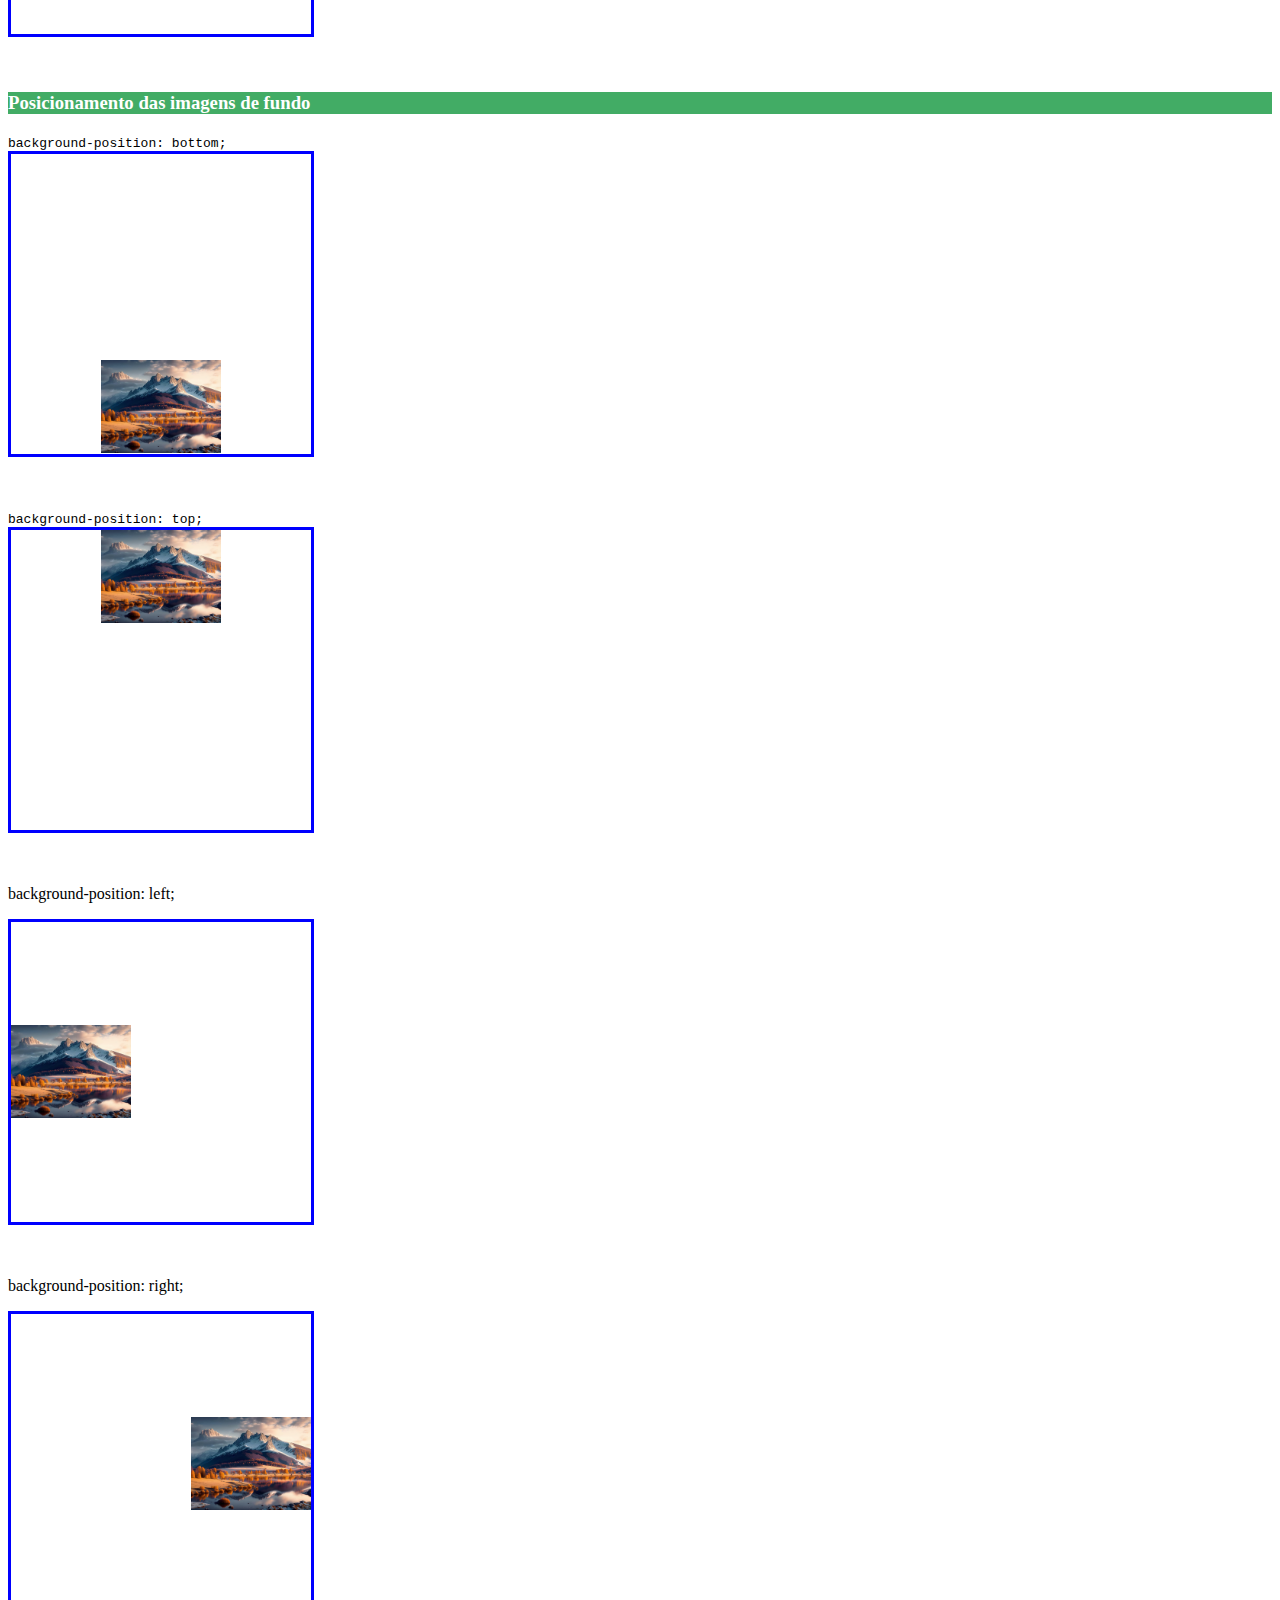
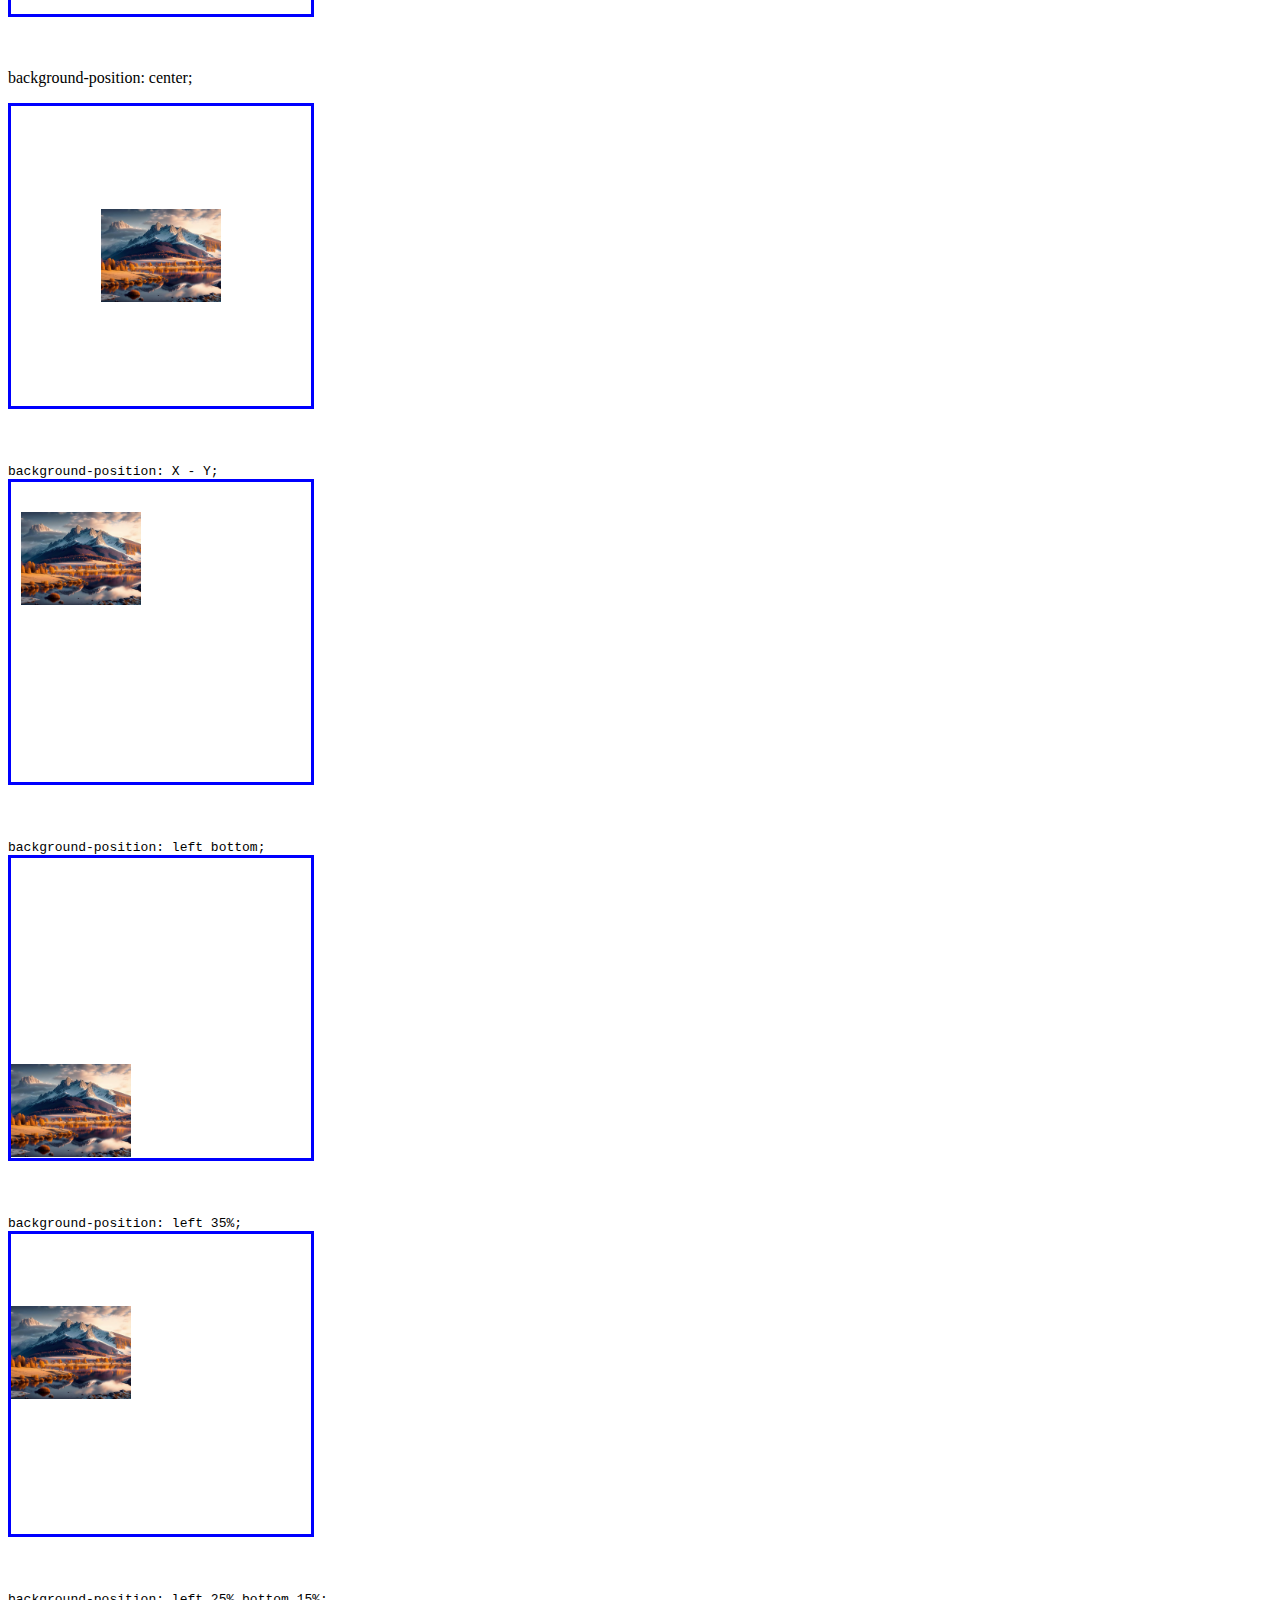
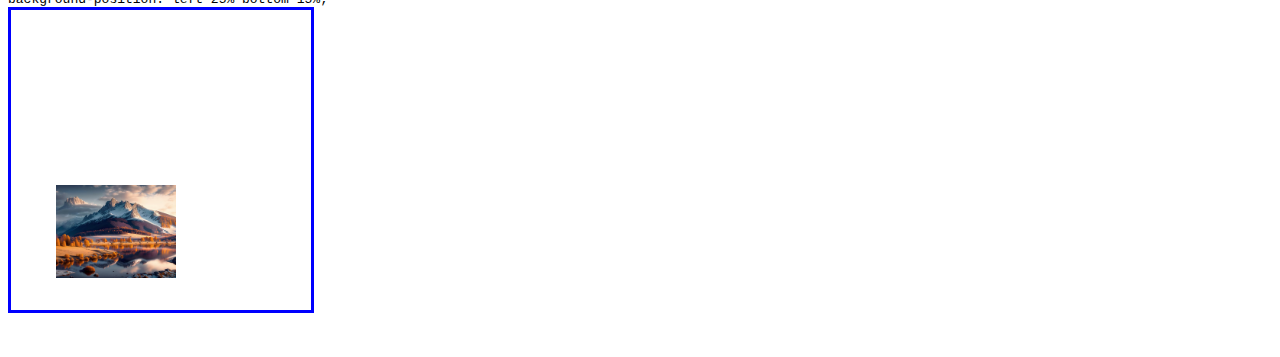
==== commit 3cd05e87: "Border image e ajustes" ====
--- a/parte06-p1.html
+++ b/parte06-p1.html
@@ -50,7 +50,7 @@
              <p>Na representação hexadecimal o numero é formado por 6 digitos, onde os 2 primeiros representam o vermelho, os 2 do meio o verde e os 2 ultimos o azul. <br>
                  o seu valor varia de 0 a 15, porem quando chegamos no 10 ele passa a ser representado por letras. sendo assim o valor pode assuimir de 0 a F: <br>
                  <div>0  |  1  |  2  |  3  |  4  |  6  |  7  |  8  |  9  |  10 |  11 |  12 |  13 |  14 |  15</div><br>
-                 <div> 0  |  1  |  2  |  3  |  4  |  6  |  7  |  8  |  9  |  A  |  B  |  C  |  D  |  E  |  F </div>
+                 <div> 0  |  1  |  2  |  3  |  4  |  6  |  7  |  8  |  9  |  A &nbsp;&nbsp;| B&nbsp;&nbsp;|  C &nbsp; |  D  &nbsp;|  E  |  F </div>
 
                   A representação ficará da seguinte forma: <br>
                  <strong>#05ca37</strong> <br>
@@ -81,30 +81,43 @@
                o object-fit vai determinar como uma imagem ou video será dimensionado para caber dentro do conteiner. <br>
                 Cada valor assume uma formatação diferente.
             </p>
-                <Code>object-fit: fill;</Code> <br>
-                <div id="div-fill">
-                    <img src="assets/imagens/paisagem-florestal_71767-127.avif" id="fill">
-                </div> <br>
-
-                <Code>object-fit: contain</Code> <br>
-                <div id="div-contain">
-                    <img src="assets/imagens/paisagem-florestal_71767-127.avif" id="contain">
-                </div> <br>
-
-                <Code>object-fit: cover</Code> <br>
-                <div id="div-cover">
-                    <img src="assets/imagens/paisagem-florestal_71767-127.avif" id="cover">
-                </div> <br>
-
-                <Code>object-fit: none</Code> <br>
-                <div id="div-none">
-                    <img src="assets/imagens/paisagem-florestal_71767-127.avif" id="none">
-                </div> <br>
-
-                <Code>object-fit: Scale-down</Code> <br>
-                <div id="div-Scale-down">
-                    <img src="assets/imagens/paisagem-florestal_71767-127.avif" id="Scale-down">
-                </div> <br>
+                
+            <div class="grid">
+                <div>
+                    <Code>object-fit: fill;</Code> <br>
+                    <div id="div-fill">
+                        <img src="assets/imagens/paisagem-florestal_71767-127.avif" id="fill">
+                    </div><br> <br>
+                </div>
+
+                <div>    
+                    <Code>object-fit: contain</Code> <br>
+                    <div id="div-contain">
+                        <img src="assets/imagens/paisagem-florestal_71767-127.avif" id="contain">
+                    </div><br> <br>
+                </div> 
+
+                <div>
+                    <Code>object-fit: cover</Code> <br>
+                    <div id="div-cover">
+                        <img src="assets/imagens/paisagem-florestal_71767-127.avif" id="cover">
+                    </div><br> <br>
+                </div>
+
+                <div>
+                    <Code>object-fit: none</Code> <br>
+                    <div id="div-none">
+                        <img src="assets/imagens/paisagem-florestal_71767-127.avif" id="none">
+                    </div><br> <br>
+                </div>
+
+                <div>
+                    <Code>object-fit: Scale-down</Code> <br>
+                    <div id="div-Scale-down">
+                        <img src="assets/imagens/paisagem-florestal_71767-127.avif" id="Scale-down">
+                    </div><br> <br>
+                </div>
+             </div>
 
         <h3>Propriedade Object-Position</h3>
             <p>
@@ -162,37 +175,43 @@
 
 
         <h3>Redimensionando as imagens</h3>
-
-            <p></p>
-            <code>background-size: auto;</code>
-            <div class="exe-bksize"></div>
-
-            <p></p>
-            <code>background-size: cover;</code>
-            <div class="exe-bksize" id="bk-cover"></div>
-
-            <p></p>
-            <code>background-size: contain;</code>
-            <div class="exe-bksize" id="bk-contain"></div>
-
-            <p></p>
-            <code>background-size: 50%;  | ou |  background-size: 200px;</code>
-            <div class="exe-bksize" id="bk-tamanho"></div>
-
-            <p></p>
-            <code>background-size: 200px 250px;</code>
-            <div class="exe-bksize" id="bk-exemplo-x-y"></div>
-
-            <p></p>
-            <code>background-image: url(../imagens/leaves-5949884_1280.png),url(../imagens/paisagem-florestal_71767-127.avif); <br>
-                  background-size: 100px , cover;</code>
-            <div class="exe-bksize" id="bk-exemplodecamadas"></div>
+            <div class="grid">
+                <div>
+                    <code>background-size: auto;</code>
+                    <div class="exe-bksize"></div><br><br>
+                </div>
+
+                <div>
+                    <code>background-size: cover;</code>
+                    <div class="exe-bksize" id="bk-cover"></div><br><br>
+                </div>
+
+                <div>
+                    <code>background-size: contain;</code>
+                    <div class="exe-bksize" id="bk-contain"></div><br><br>
+                </div>
+                
+                <div>
+                    <code>background-size: 50%;  | ou |  background-size: 200px;</code>
+                    <div class="exe-bksize" id="bk-tamanho"></div><br><br>
+                </div>
+                
+                <div>
+                    <code>background-size: 200px 250px;</code>
+                    <div class="exe-bksize" id="bk-exemplo-x-y"></div><br><br>
+                </div>
+                
+                <div>
+                    <code>background-image: url(../imagens/leaves-5949884_1280.png),<br> url(../imagens/paisagem-florestal_71767-127.avif); <br>
+                        background-size: 100px , cover;</code>
+                    <div class="exe-bksize" id="bk-exemplodecamadas"></div><br><br>
+                </div>
+            </div>
 
         <h3>Repetição de Imagens</h3>
 
             <p>o background repeat serve para repetir uma imagem uma determinada quantidade de vezes. <br>
-            
-            </p>
+             </p>
             <code></code>
             <div class="exe-bksize" id="bk-repeat01"></div> <br> <br>
 
--- a/assets/css/estilo_parte5.css
+++ b/assets/css/estilo_parte5.css
@@ -7,6 +7,9 @@
 h3{
     background-color: rgb(66, 172, 101);
     color: rgb(255, 255, 255);
+}
+h4{
+    background-color: aquamarine;
 }
 
 #fill{
@@ -18,7 +21,7 @@
 
 #div-fill{
     width: 300px;
-    height: 400px;
+    height: 300px;
     border: 5px solid blue;
 }
 
@@ -31,7 +34,7 @@
 
 #div-contain{
     width: 300px;
-    height: 400px;
+    height: 300px;
     border: 5px solid blue;
 }
 
@@ -44,7 +47,7 @@
 
 #div-cover{
     width: 300px;
-    height: 400px;
+    height: 300px;
     border: 5px solid blue;
 }
 
@@ -57,7 +60,7 @@
 
 #div-none{
     width: 300px;
-    height: 400px;
+    height: 300px;
     border: 5px solid blue;
 }
 
@@ -70,7 +73,7 @@
 
 #div-Scale-down{
     width: 300px;
-    height: 400px;
+    height: 300px;
     border: 5px solid blue;
 }
 
@@ -84,6 +87,6 @@
 
 #div-cover-p{
     width: 300px;
-    height: 400px;
+    height: 300px;
     border: 5px solid blue;
 }--- a/assets/css/estilos_parte06-p1.css
+++ b/assets/css/estilos_parte06-p1.css
@@ -170,3 +170,23 @@
 
 }
 
+.grid{
+    display: grid ;
+    grid-template-columns:  auto auto auto;
+    
+    
+}
+
+.grid>div{
+    text-align: center;
+    margin: auto;
+    
+    
+}
+
+.grid>div>div{
+    text-align: center;
+    margin: auto;
+    
+    
+}
